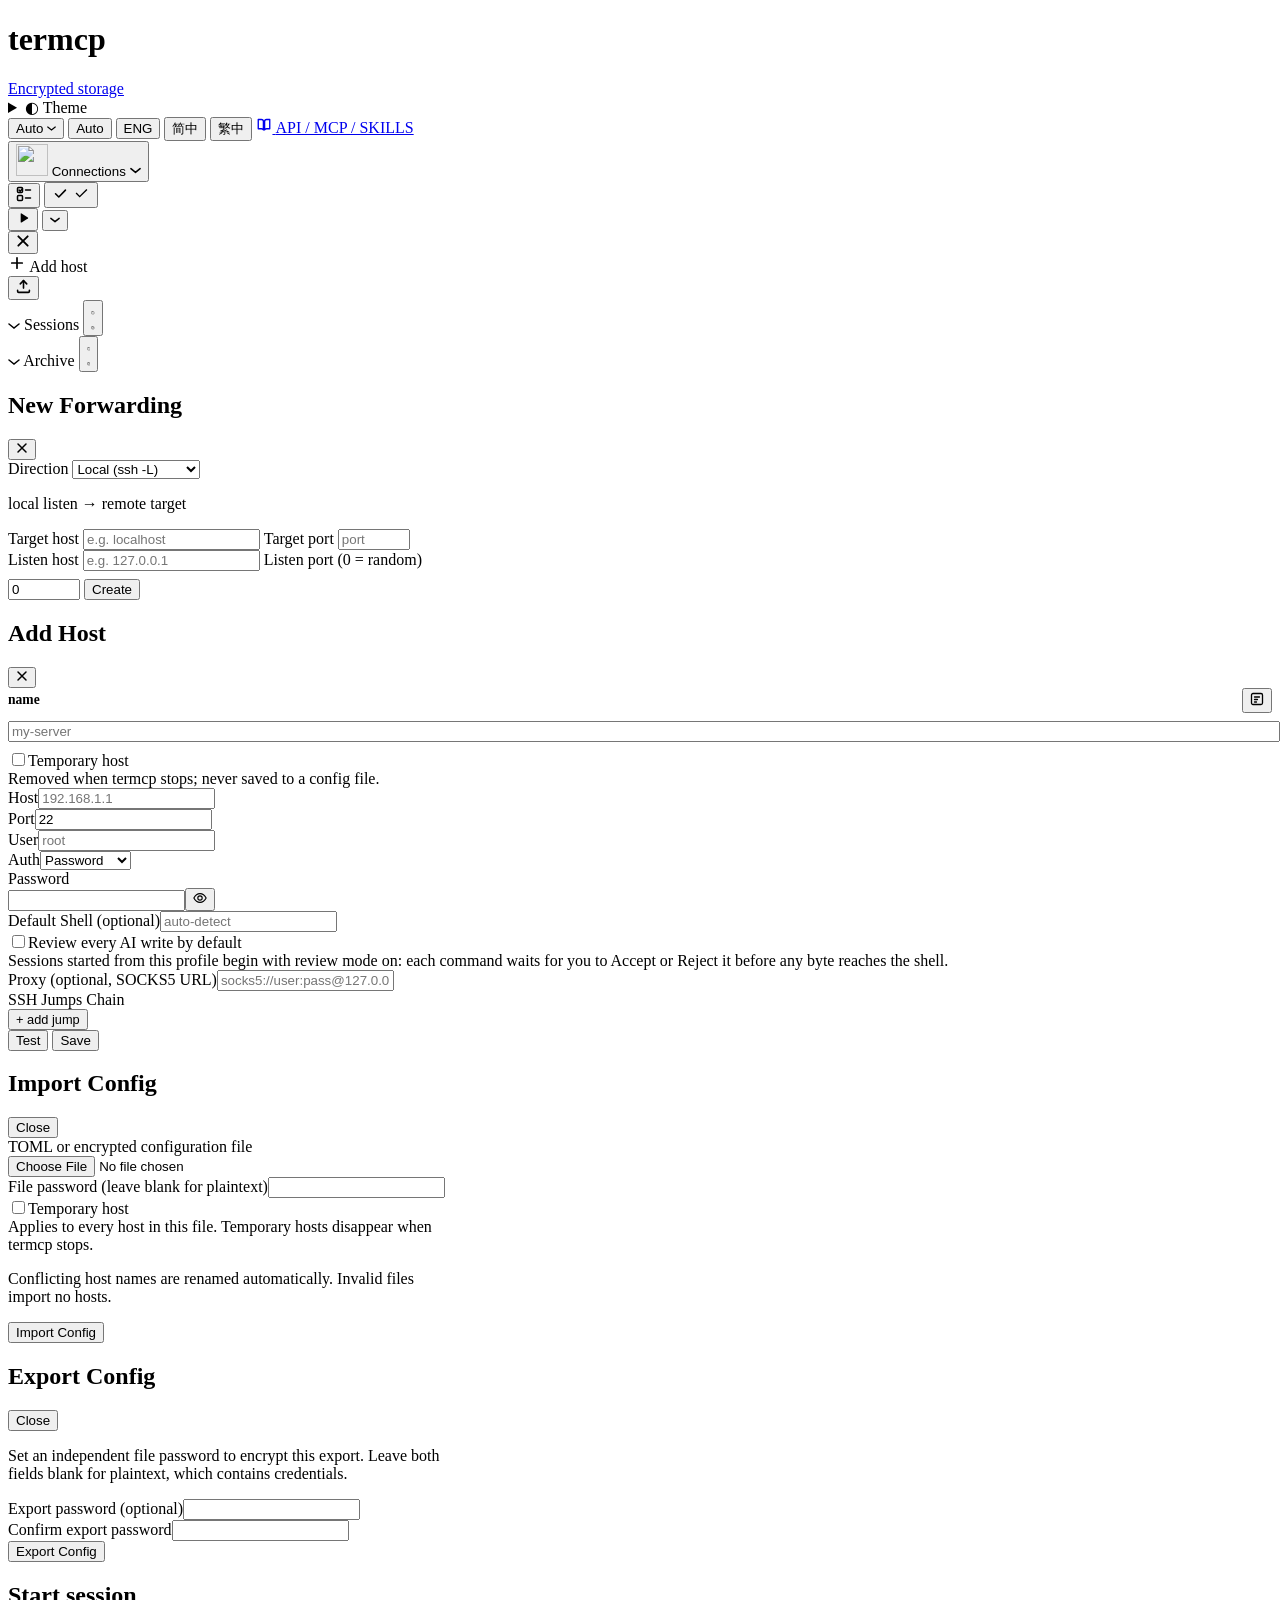
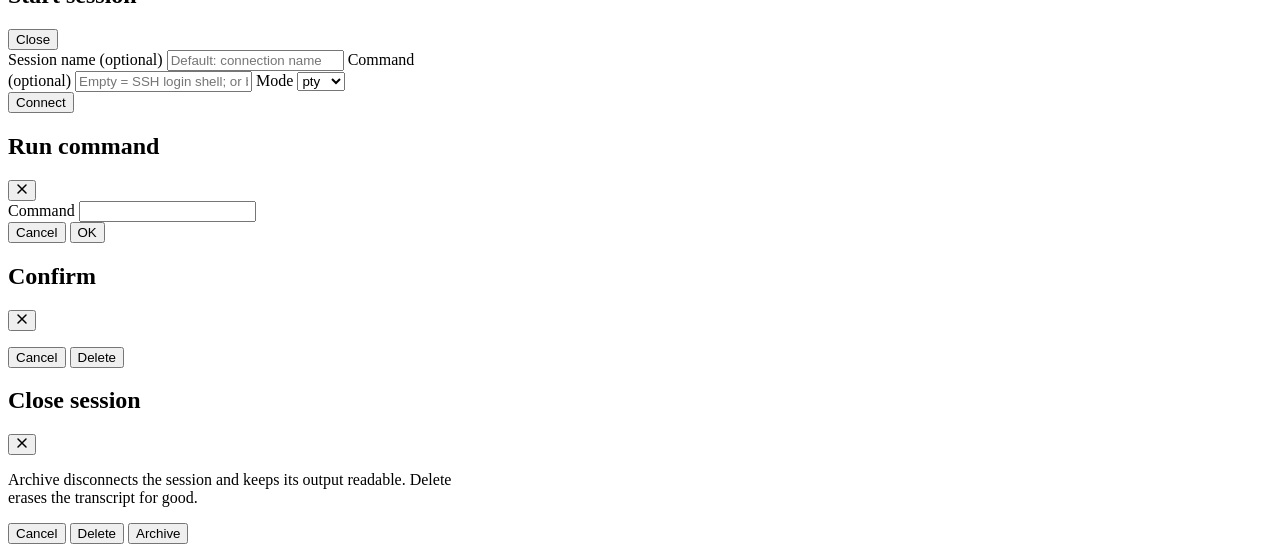
==== internal/webui/assets/index.html @ 131feb9c "feat(storage): encrypt local persistence and protect config transfers Add authenticated append-only " ====
<!DOCTYPE html>
<html lang="en">
<head>
  <meta charset="utf-8">
  <meta name="viewport" content="width=device-width, initial-scale=1, viewport-fit=cover">
  <title>termcp</title>
  <link rel="icon" type="image/svg+xml" href="icons/terminal-shell.svg" data-theme-asset="icons/terminal-shell.svg">
  <link rel="stylesheet" href="static/xterm/xterm.css">
  <link id="termcp-theme" rel="stylesheet" href="themes/default-light/theme.css">
  <link rel="stylesheet" href="static/css/theme-boot.css">
  <script src="static/theme-boot.js"></script>
</head>
<body>
  <!-- Drop-in Blackwall artwork: replace icons/blackwall.svg without touching the
       page layer. The fixed layer never participates in layout or input, and
       stays below the app surfaces while translucent plates let it show through. -->
  <div class="page-backdrop" aria-hidden="true"></div>
  <header class="app-header">
    <h1>termcp<span class="app-version" id="app-version" title="termcp -version"></span></h1>
    <nav class="app-header-nav" aria-label="Docs" data-i18n-aria="nav.docs">
      <a href="storage.html" class="api-nav-link" data-i18n="storage.title">Encrypted storage</a>
      <!-- Trigger + menu. The trigger is shaped like the API link beside it
           (same border, radius and blue label) and shows the language in use;
           the menu below it marks that same choice. -->
      <details class="theme-switch" id="theme-switch">
        <summary class="theme-btn" data-i18n-title="theme.label" title="Theme"><span aria-hidden="true">◐</span> <span data-i18n="theme.label">Theme</span><span id="theme-current"></span></summary>
        <div class="theme-menu"><div id="theme-options" class="theme-options"></div><p id="theme-status" class="theme-status" role="status"></p></div>
      </details>
      <span class="lang-switch">
        <button type="button" id="lang-btn" class="lang-btn" aria-haspopup="true" aria-expanded="false"
                aria-label="Language" data-i18n-aria="lang.label" onclick="toggleLangMenu()">
          <span class="lang-icon" aria-hidden="true"></span>
          <span class="lang-current" id="lang-current">Auto</span>
          <svg class="lang-caret" viewBox="0 0 12 8" width="9" height="9" aria-hidden="true"><path fill="none" stroke="currentColor" stroke-width="1.6" stroke-linecap="round" d="M1 2l5 4 5-4"/></svg>
        </button>
        <span class="lang-menu hidden" id="lang-menu" aria-label="Language" data-i18n-aria="lang.label">
          <button type="button" class="lang-opt" data-lang="auto" onclick="chooseLang('auto')" data-i18n="lang.auto">Auto</button>
          <button type="button" class="lang-opt" data-lang="en" onclick="chooseLang('en')">ENG</button>
          <button type="button" class="lang-opt" data-lang="zh-Hans" onclick="chooseLang('zh-Hans')">简中</button>
          <button type="button" class="lang-opt" data-lang="zh-Hant" onclick="chooseLang('zh-Hant')">繁中</button>
        </span>
      </span>
      <a href="api.html" class="api-nav-link" title="MCP, HTTP API and Agent skill integration docs" data-i18n-title="nav.api.title" aria-label="MCP, HTTP API and Agent skill integration docs" data-i18n-aria="nav.api.title">
        <svg class="api-nav-icon" viewBox="0 0 16 16" width="16" height="16" fill="none" stroke="currentColor" stroke-width="1.35" stroke-linecap="round" stroke-linejoin="round" aria-hidden="true">
          <path d="M2.25 2.5h3.1c1.13 0 2.05.92 2.05 2.05v8.2c-.5-.62-1.22-.98-2.05-.98h-3.1z"/>
          <path d="M13.75 2.5h-3.1c-1.13 0-2.05.92-2.05 2.05v8.2c.5-.62 1.22-.98 2.05-.98h3.1z"/>
          <path d="M8 4.55v8.2"/>
        </svg>
        <span class="api-nav-label">API / MCP / SKILLS</span>
      </a>
    </nav>
  </header>
  <div class="dock">
    <!-- Both banners live in the page column rather than inside a section body.
         Their sections can be collapsed (a state persisted in localStorage, so it
         can stay collapsed forever) and the entries section is additionally a
         fixed drawer on touch that slides off-screen. A message written into
         either container after a failure would be hidden exactly when it matters:
         a dropped WebSocket or a failed connect is the one thing the user needs
         to read. -->
    <div id="conn-load-banner" class="conn-load-banner" role="status"></div>
    <div id="session-load-banner" class="conn-load-banner" role="status" style="display:none"></div>
    <div id="storage-cleanup-banner" class="conn-load-banner" role="status" style="display:none"></div>
    <!-- The host drawer: closed by default, fixed when open, and out of the flow
         entirely (display: contents on its wrapper), so it is a sibling of the
         layout frame rather than a child of it — a fixed element inside a
         grid/backdrop context would resolve against that ancestor instead of the
         viewport. -->
    <div class="workspace-frame">
      <!-- NetHub is the page's control layer: the access nodes Termcp can dial
           are a persistent left column, not a drawer. Collapsing it leaves a rail
           of status dots rather than nothing, so "which machines can I reach" is
           never a question the page stops answering. Below 800px the same element
           is the fixed drawer it always was; the sidebar and the rail are the two
           desktop states of one node, switched by .nethub-collapsed on the frame. -->
      <aside class="nethub" id="nethub">
        <button type="button" class="nethub-btn" id="open-host-drawer" title="Connections" data-i18n-title="nav.nethub" aria-label="Connections" data-i18n-aria="nav.nethub" aria-controls="sec-entries-body" aria-expanded="true" onclick="event.stopPropagation()">
          <img class="nethub-icon" src="icons/cyber_hex_cluster_wireframe.svg" data-theme-asset="icons/cyber_hex_cluster_wireframe.svg" alt="" width="32" height="32">
          <span class="nethub-label" data-i18n="nav.nethub">Connections</span>
          <span class="nethub-caret" aria-hidden="true"><svg viewBox="0 0 12 8" width="11" height="11" fill="none" stroke="currentColor" stroke-width="1.7" stroke-linecap="round" stroke-linejoin="round"><path d="M1 2l5 4 5-4"/></svg></span>
        </button>
        <div class="nethub-rail" id="nethub-rail" role="list" aria-label="Connections" data-i18n-aria="nav.nethub"></div>
        <div class="nethub-body" id="sec-entries-body">
        <div class="drawer-toolbar" role="toolbar">
          <!-- One row, two states. Collapsed: the list-checks key spans the
               toolbar and a card click connects. Pressed: it squares off at the
               row's left edge — the ticked count rides its face — the dashed
               select-all key sits right of it, and card clicks tick instead. The
               dropdown carries export (a download: the file leaves the server)
               and delete. Pressing the switch again restores and clears. -->
          <button type="button" class="nethub-select-toggle" id="nethub-select-toggle" aria-pressed="false" title="Batch select" data-i18n-title="nethub.batch.selectTitle" aria-label="Batch select" data-i18n-aria="nethub.batch.select" onclick="event.stopPropagation()">
            <svg viewBox="0 0 16 16" width="16" height="16" fill="none" stroke="currentColor" stroke-width="1.5" stroke-linecap="round" stroke-linejoin="round" aria-hidden="true"><rect x="1.5" y="1.5" width="5" height="5" rx="1"/><path d="M3.1 4.1l1.1 1.1 2.2-2.4"/><path d="M9.5 4h5"/><rect x="1.5" y="9.5" width="5" height="5" rx="1"/><path d="M9.5 12h5"/></svg>
            <span class="nethub-toggle-count" id="nethub-toggle-count" hidden>0</span>
          </button>
          <button type="button" class="nethub-batch-icon" id="nethub-sel-invert" title="Select all" data-i18n-title="section.batch.selectAll" aria-label="Select all or clear selection" data-i18n-aria="section.batch.selectAllAria" onclick="event.stopPropagation()">
            <svg class="ic-hollow" viewBox="0 0 24 24" width="17" height="17" fill="none" stroke="currentColor" stroke-width="2.2" stroke-linecap="round" stroke-linejoin="round" aria-hidden="true"><path d="M5 12.4l4.6 4.6L19 7.2"/></svg>
            <svg class="ic-solid" viewBox="0 0 24 24" width="17" height="17" aria-hidden="true"><path d="M20.3 6.9L9.4 17.8l-5.7-5.7 1.4-1.4 4.3 4.3 9.5-9.5z" fill="currentColor"/></svg>
          </button>
          <div class="nethub-open-split" id="nethub-open-split">
            <!-- The plate is an inner box on purpose: it carries the shared
                 clip-path, and a clip cuts DESCENDANTS too. With the menu
                 inside the clipped element it was sliced off the moment it
                 opened, so the menu is a sibling of this plate below. -->
            <div class="nethub-open-plate">
              <button type="button" id="nethub-batch-open" title="Open a session for each selected host" data-i18n-title="nethub.batch.openTitle" aria-label="Open selected hosts" data-i18n-aria="nethub.batch.openTitle">
                <svg viewBox="0 0 24 24" width="14" height="14" aria-hidden="true"><path d="M8 5.14v13.72c0 .8.88 1.29 1.56.86l10.8-6.86a1.03 1.03 0 000-1.72L9.56 4.28A1.03 1.03 0 008 5.14z" fill="currentColor"/></svg>
              </button>
              <button type="button" id="nethub-open-caret" aria-haspopup="menu" aria-expanded="false" title="More actions" data-i18n-title="nethub.batch.more" aria-label="More actions" data-i18n-aria="nethub.batch.more">
                <svg viewBox="0 0 12 8" width="10" height="10" fill="none" stroke="currentColor" stroke-width="1.7" stroke-linecap="round" stroke-linejoin="round" aria-hidden="true"><path d="M1 2l5 4 5-4"/></svg>
              </button>
            </div>
            <!-- Anchored to the split itself (top: 100%), so it follows the key
                 wherever the row puts it — no hardcoded offset to drift. -->
            <div class="nethub-open-menu" id="nethub-open-menu" role="menu" aria-label="Batch actions" data-i18n-aria="nethub.batch.menuAria" hidden>
              <button type="button" class="nethub-menu-item" id="nethub-menu-export" role="menuitem" title="Export Config" data-i18n-title="conn.batch.export">
                <svg viewBox="0 0 14 14" width="14" height="14" fill="none" stroke="currentColor" stroke-width="1.5" stroke-linecap="round" stroke-linejoin="round" aria-hidden="true"><path d="M7 1.5v7"/><path d="M4 5.5l3 3 3-3"/><path d="M1.5 10.5v1a1 1 0 001 1h9a1 1 0 001-1v-1"/></svg>
                <span data-i18n="conn.batch.export">Export Config</span>
              </button>
              <button type="button" class="nethub-menu-item nethub-menu-danger" id="nethub-menu-delete" role="menuitem" title="Delete selected" data-i18n-title="section.batch.deleteSelected" aria-label="Delete selected hosts" data-i18n-aria="nethub.batch.deleteTitle">
                <svg viewBox="0 0 24 24" width="14" height="14" fill="none" stroke="currentColor" stroke-width="2" stroke-linecap="round" stroke-linejoin="round" aria-hidden="true"><path d="M19 7l-.867 12.142A2 2 0 0116.138 21H7.862a2 2 0 01-1.995-1.858L5 7m5 4v6m4-6v6m1-10V4a1 1 0 01-1-1h-4a1 1 0 01-1 1v3M4 7h16"/></svg>
                <span data-i18n="common.delete">Delete</span>
              </button>
            </div>
          </div>
        </div>
        <button type="button" class="drawer-close" title="Close" data-i18n-title="common.close" aria-label="Close hosts drawer" data-i18n-aria="common.close" onclick="event.stopPropagation(); window.termcpToggleEntriesDrawer && window.termcpToggleEntriesDrawer(false)">
          <svg viewBox="0 0 12 12" width="14" height="14" aria-hidden="true"><path fill="none" stroke="currentColor" stroke-width="1.6" stroke-linecap="round" d="M2 2l8 8M10 2L2 10"/></svg>
        </button>
        <div id="conn-grid" class="conn-grid"></div>
        <!-- The column's two fixed bottom actions share one row: creating and
             importing are the two ways a profile enters the list, so they read
             as a pair rather than as an add button with a stranger beside it. -->
        <div class="drawer-add-row">
          <div class="drawer-add drawer-add-grow" id="conn-add" role="button" tabindex="0" title="Add Host" data-i18n-title="conn.aria.add" aria-label="Add Host" data-i18n-aria="conn.aria.add">
            <svg viewBox="0 0 24 24" width="18" height="18" fill="none" stroke="currentColor" stroke-width="2.25" stroke-linecap="round" aria-hidden="true"><path d="M12 5v14M5 12h14"/></svg>
            <span class="drawer-add-label" data-i18n="nethub.add">Add host</span>
          </div>
          <button type="button" class="drawer-add drawer-import" id="conn-import-open" title="Import Config" data-i18n-title="conn.batch.import" aria-label="Import Config" data-i18n-aria="conn.batch.import">
            <svg viewBox="0 0 14 14" width="15" height="15" fill="none" stroke="currentColor" stroke-width="1.5" stroke-linecap="round" stroke-linejoin="round" aria-hidden="true"><path d="M7 8.5v-7"/><path d="M4 4.5l3-3 3 3"/><path d="M1.5 10.5v1a1 1 0 001 1h9a1 1 0 001-1v-1"/></svg>
          </button>
        </div>
      </div>
      </aside>
      <!-- Sessions and the archive are one column, so the two plates share both
           edges at every width: as separate flex items the archive would start
           at the row's left edge while sessions started after NetHub. This column
           is the only part of the row that flexes, which is what gives the plates
           their width as the sidebar collapses. -->
      <div class="workspace-main">
      <div class="workspace-panel workspace-sessions">
        <div class="section-header" id="sec-sessions" aria-expanded="true" role="button" tabindex="0">
          <svg class="sec-chevron" viewBox="0 0 12 8" width="12" height="8"><path fill="none" stroke="currentColor" stroke-width="1.5" stroke-linecap="round" d="M1 2l5 4 5-4"/></svg>
          <span data-i18n="sec.sessions">Sessions</span>
          <span id="session-batch-count" class="batch-count" style="display:none"></span>
          <span style="flex:1"></span>
          <button type="button" class="icon-btn icon-btn-sm batch-trash" id="session-del-btn" title="Delete selected" data-i18n-title="section.batch.deleteSelected" aria-label="Delete selected sessions" data-i18n-aria="section.batch.deleteSelectedAria" hidden onclick="event.stopPropagation()">
            <svg viewBox="0 0 24 24" fill="none" stroke="currentColor" stroke-width="2" stroke-linecap="round" stroke-linejoin="round" aria-hidden="true"><path d="M19 7l-.867 12.142A2 2 0 0116.138 21H7.862a2 2 0 01-1.995-1.858L5 7m5 4v6m4-6v6m1-10V4a1 1 0 01-1-1h-4a1 1 0 01-1 1v3M4 7h16"/></svg>
          </button>
          <button type="button" class="icon-btn icon-btn-sm batch-stop" id="session-stop-btn" title="Stop selected" data-i18n-title="section.batch.disconnectSelected" aria-label="Stop selected sessions and dials" data-i18n-aria="section.batch.disconnectSelectedAria" hidden onclick="event.stopPropagation()">
            <svg viewBox="0 0 24 24" fill="none" stroke="currentColor" stroke-width="2" stroke-linecap="round" stroke-linejoin="round" aria-hidden="true"><rect x="7" y="7" width="10" height="10" rx="1.5" fill="currentColor" stroke="none"/></svg>
          </button>
          <button type="button" class="icon-btn icon-btn-sm batch-sel-all" id="session-sel-all" title="Select all" data-i18n-title="section.batch.selectAll" aria-label="Select all or clear selection" data-i18n-aria="section.batch.selectAllAria" onclick="event.stopPropagation()">
            <svg class="ic-empty" viewBox="0 0 24 24" fill="none" stroke="currentColor" stroke-width="2" stroke-linecap="round" stroke-linejoin="round" aria-hidden="true"><rect x="4" y="4" width="16" height="16" rx="3"/></svg>
            <svg class="ic-checked" viewBox="0 0 24 24" fill="none" stroke="currentColor" stroke-width="2" stroke-linecap="round" stroke-linejoin="round" aria-hidden="true"><rect x="4" y="4" width="16" height="16" rx="3"/><path d="M8.5 12.5l2.5 2.5 5-5.5"/></svg>
          </button>
        </div>
        <div class="section-body" id="sec-sessions-body">
          <div id="session-grid" class="conn-grid"></div>
        </div>
      </div>
      <!-- The archive is a second plate under the sessions one, not another
           section: it holds the same cards, for sessions that are over. Its
           header mirrors the sessions header's placement so the two read as a
           pair, and the actions live here rather than in a shared toolbar
           because each plate acts on its own selection. -->
      <div class="workspace-panel workspace-sessions workspace-archive">
        <div class="section-header" id="sec-archive-header" role="button" tabindex="0" aria-expanded="true">
          <svg class="sec-chevron" viewBox="0 0 12 8" width="12" height="8"><path fill="none" stroke="currentColor" stroke-width="1.5" stroke-linecap="round" d="M1 2l5 4 5-4"/></svg>
          <span data-i18n="sec.archive">Archive</span>
          <span id="archive-batch-count" class="batch-count" style="display:none"></span>
          <span style="flex:1"></span>
          <!-- Selection and deletion are one region's actions, and the trash
               only appears once that region has something selected: an
               always-present disabled button reads as "broken", while the
               checkbox beside it is the control that reveals it. -->
          <button type="button" class="icon-btn icon-btn-sm batch-trash" id="archive-del-btn" title="Delete selected" data-i18n-title="section.batch.deleteSelected" aria-label="Delete selected archived sessions" data-i18n-aria="section.batch.deleteSelectedAria" hidden onclick="event.stopPropagation()">
            <svg viewBox="0 0 24 24" fill="none" stroke="currentColor" stroke-width="2" stroke-linecap="round" stroke-linejoin="round" aria-hidden="true"><path d="M19 7l-.867 12.142A2 2 0 0116.138 21H7.862a2 2 0 01-1.995-1.858L5 7m5 4v6m4-6v6m1-10V4a1 1 0 00-1-1h-4a1 1 0 00-1 1v3M4 7h16"/></svg>
          </button>
          <button type="button" class="icon-btn icon-btn-sm batch-sel-all" id="archive-sel-all" title="Select all" data-i18n-title="section.batch.selectAll" aria-label="Select all or clear selection" data-i18n-aria="section.batch.selectAllAria" onclick="event.stopPropagation()">
            <svg class="ic-empty" viewBox="0 0 24 24" fill="none" stroke="currentColor" stroke-width="2" stroke-linecap="round" stroke-linejoin="round" aria-hidden="true"><rect x="4" y="4" width="16" height="16" rx="3"/></svg>
            <svg class="ic-checked" viewBox="0 0 24 24" fill="none" stroke="currentColor" stroke-width="2" stroke-linecap="round" stroke-linejoin="round" aria-hidden="true"><rect x="4" y="4" width="16" height="16" rx="3"/><path d="M8.5 12.5l2.5 2.5 5-5.5"/></svg>
          </button>
        </div>
        <div class="section-body" id="sec-archive-body">
          <div id="archive-grid" class="conn-grid"></div>
        </div>
      </div>
      </div>
    </div>
    </div>


  <div id="modal-forward" class="modal-backdrop hidden" role="dialog" aria-modal="true">
    <div class="modal" style="max-width:420px">
      <div class="modal-h">
        <h2 id="modal-forward-title" data-i18n="modal.forward.title">New Forwarding</h2>
        <button type="button" id="modal-forward-close" class="modal-x" title="Close" data-i18n-title="common.close"><svg viewBox="0 0 12 12" width="12" height="12"><path fill="none" stroke="currentColor" stroke-width="1.5" stroke-linecap="round" d="M2 2l8 8M10 2L2 10"/></svg></button>
      </div>
      <div class="modal-body">
        <p id="modal-forward-err" class="err" style="display:none"></p>
        <label for="fw-direction" data-i18n="modal.forward.direction">Direction</label>
        <select id="fw-direction">
          <option value="local" data-i18n="modal.forward.dir.local">Local (ssh -L)</option>
          <option value="remote" data-i18n="modal.forward.dir.remote">Remote (ssh -R)</option>
          <option value="dynamic" data-i18n="modal.forward.dir.dynamic">SOCKS5 (ssh -D)</option>
        </select>
        <p class="conn-field-hint">
          <span id="fw-dir-hint-local" data-i18n="modal.forward.dirHint.local">local listen → remote target</span>
          <span id="fw-dir-hint-remote" style="display:none" data-i18n="modal.forward.dirHint.remote">remote listen → local target</span>
          <span id="fw-dir-hint-dynamic" style="display:none" data-i18n="modal.forward.dirHint.dynamic">SOCKS5 → any target</span>
        </p>
        <div id="fw-target-fields-modal">
          <label for="fw-remote-host" data-i18n="modal.forward.targetHost">Target host</label>
          <input type="text" id="fw-remote-host" placeholder="e.g. localhost" data-i18n-placeholder="modal.forward.targetHostPlaceholder" autocomplete="off">
          <label for="fw-remote-port" data-i18n="modal.forward.targetPort">Target port</label>
          <input type="number" id="fw-remote-port" placeholder="port" data-i18n-placeholder="modal.forward.targetPortPlaceholder" min="1" max="65535">
        </div>
        <label for="fw-local-host" data-i18n="modal.forward.listenHost">Listen host</label>
        <input type="text" id="fw-local-host" placeholder="e.g. 127.0.0.1" data-i18n-placeholder="modal.forward.listenHostPlaceholder" autocomplete="off">
        <label for="fw-local-port" id="fw-local-port-label" data-i18n="modal.forward.listenPort">Listen port (0 = random)</label>
        <input type="number" id="fw-local-port" placeholder="0" value="0" min="0" max="65535">
        <button type="button" class="btn btn-primary" id="fw-create" style="margin-top:8px" data-i18n="common.create">Create</button>
      </div>
    </div>
  </div>
  <div id="pane-workspace" class="pane-workspace" aria-hidden="true">
    <div class="pane-grid" id="pane-grid"></div>
  </div>
  <div id="session-tabbar" class="session-tabbar hidden" role="tablist" aria-label="Open sessions" data-i18n-aria="tabbar.openSessions">
    <div class="session-tabbar-grip" id="session-tabbar-grip" title="Drag to move" data-i18n-title="tabbar.dragToMove" aria-hidden="true"></div>
    <div class="session-tabs-scroll" id="session-tabs-scroll"></div>
    <div class="session-tabbar-actions" id="session-tabbar-actions"></div>
  </div>
  <div id="shell-windows-container" class="shell-windows-container" aria-live="polite"></div>

  <div id="modal-conn" class="modal-backdrop hidden" role="dialog" aria-modal="true">
    <div class="modal">
      <div class="modal-h">
        <h2 id="modal-conn-title" data-i18n="modal.conn.titleAdd">Add Host</h2>
        <button type="button" id="modal-conn-close" class="modal-x" title="Close" data-i18n-title="common.close"><svg viewBox="0 0 12 12" width="12" height="12"><path fill="none" stroke="currentColor" stroke-width="1.5" stroke-linecap="round" d="M2 2l8 8M10 2L2 10"/></svg></button>
      </div>
      <div class="modal-body">
        <p id="modal-conn-err" class="err" style="display:none"></p>
        <div style="display:flex;align-items:center;gap:8px;margin-bottom:8px">
          <label for="conn-name" style="margin:0;flex:1;font-size:0.85rem;font-weight:600" data-i18n="modal.conn.name">name</label>
          <button type="button" class="btn" id="conn-toggle-view" style="font-size:0.78rem;padding:2px 6px" title="Toggle between form and TOML" data-i18n-title="modal.conn.toggleView">
            <svg id="conn-icon-form" class="toggle-icon-form" viewBox="0 0 14 14" width="14" height="14" fill="none" stroke="currentColor" stroke-width="1.3" stroke-linecap="round"><rect x="1.5" y="1.5" width="11" height="11" rx="1.5"/><path d="M4.5 5h5M4.5 7.5h3M4.5 10h2"/></svg>
            <svg id="conn-icon-toml" class="toggle-icon-toml" viewBox="0 0 14 14" width="14" height="14" fill="none" stroke="currentColor" stroke-width="1.3" stroke-linecap="round" style="display:none"><path d="M5 3.5L2 7l3 3.5M9 10.5l3-3.5-3-3.5"/></svg>
          </button>
        </div>
        <input type="text" id="conn-name" placeholder="my-server" autocomplete="off" style="margin-bottom:8px;width:100%">
        <div class="conn-field conn-field-check" id="conn-temporary-wrap"><label class="conn-check" for="conn-temporary"><input type="checkbox" id="conn-temporary"><span data-i18n="conn.temporary">Temporary host</span></label><div class="conn-check-hint" data-i18n="conn.temporary.hint">Removed when termcp stops; never saved to a config file.</div></div>
        <!-- Form view -->
        <form id="conn-form-view" autocomplete="off" onsubmit="return false">
          <div id="conn-f-loopback-only" style="display:none" class="conn-field conn-check-hint" data-i18n="modal.conn.loopbackOnly">Built-in loopback connection: it dials this machine over termcp's own SSH server, so host, credentials and jumps do not apply. Only the settings below are used.</div>
          <div id="conn-f-remote-fields">
            <div class="conn-field"><label for="conn-f-host" data-i18n="modal.conn.field.host">Host</label><input type="text" id="conn-f-host" placeholder="192.168.1.1" autocomplete="off"></div>
            <div class="conn-row"><div class="conn-field"><label for="conn-f-port" data-i18n="modal.conn.field.port">Port</label><input type="number" id="conn-f-port" value="22" autocomplete="off"></div><div class="conn-field"><label for="conn-f-user" data-i18n="modal.conn.field.user">User</label><input type="text" id="conn-f-user" placeholder="root" autocomplete="username"></div></div>
            <div class="conn-field"><label for="conn-f-auth" data-i18n="modal.conn.field.auth">Auth</label><select id="conn-f-auth"><option value="password" data-i18n="modal.conn.field.password">Password</option><option value="key" data-i18n="modal.conn.field.privateKey">Private Key</option></select></div>
            <div class="conn-field" id="conn-f-password-wrap"><label for="conn-f-password" data-i18n="modal.conn.field.password">Password</label><div class="psw-wrap"><input type="password" id="conn-f-password" class="psw-input" autocomplete="new-password"><button type="button" class="psw-eye" title="Show password" data-i18n-title="modal.conn.showPassword"><svg class="eye-open" viewBox="0 0 16 16" width="14" height="14" fill="none" stroke="currentColor" stroke-width="1.3" stroke-linecap="round" stroke-linejoin="round"><path d="M1 8s2.5-5 7-5 7 5 7 5-2.5 5-7 5-7-5-7-5z"/><circle cx="8" cy="8" r="2.5"/></svg><svg class="eye-closed" viewBox="0 0 16 16" width="14" height="14" fill="none" stroke="currentColor" stroke-width="1.3" stroke-linecap="round" stroke-linejoin="round" style="display:none"><path d="M6 3.5A6.4 6.4 0 018 3.2C12.5 3.2 15 8 15 8s-1 2-2.8 3.8M10 10a3 3 0 01-4-4M3.5 11.5l-2 2M3 8c0 0 2.5-5 7-5 1 0 2 .4 3 1M14.5 1l-13 13"/></svg></button></div></div>
            <div class="conn-field" id="conn-f-pem-wrap" style="display:none"><label for="conn-f-pem" data-i18n="modal.conn.field.privateKey">Private Key</label><textarea id="conn-f-pem" spellcheck="false" rows="4"></textarea></div>
            <div class="conn-field" id="conn-f-passphrase-wrap" style="display:none"><label for="conn-f-passphrase" data-i18n="modal.conn.field.passphrase">Key Passphrase (optional)</label><div class="psw-wrap"><input type="password" id="conn-f-passphrase" class="psw-input" autocomplete="new-password"><button type="button" class="psw-eye" title="Show" data-i18n-title="modal.conn.show"><svg class="eye-open" viewBox="0 0 16 16" width="14" height="14" fill="none" stroke="currentColor" stroke-width="1.3" stroke-linecap="round" stroke-linejoin="round"><path d="M1 8s2.5-5 7-5 7 5 7 5-2.5 5-7 5-7-5-7-5z"/><circle cx="8" cy="8" r="2.5"/></svg><svg class="eye-closed" viewBox="0 0 16 16" width="14" height="14" fill="none" stroke="currentColor" stroke-width="1.3" stroke-linecap="round" stroke-linejoin="round" style="display:none"><path d="M6 3.5A6.4 6.4 0 018 3.2C12.5 3.2 15 8 15 8s-1 2-2.8 3.8M10 10a3 3 0 01-4-4M3.5 11.5l-2 2M3 8c0 0 2.5-5 7-5 1 0 2 .4 3 1M14.5 1l-13 13"/></svg></button></div></div>
          </div>
          <div class="conn-field"><label for="conn-f-shell" data-i18n="modal.conn.field.shell">Default Shell (optional)</label><input type="text" id="conn-f-shell" placeholder="auto-detect" data-i18n-placeholder="modal.conn.field.shellPlaceholder" autocomplete="off"></div>
          <div class="conn-field conn-field-check"><label class="conn-check" for="conn-f-approval"><input type="checkbox" id="conn-f-approval"><span data-i18n="modal.conn.field.approval">Review every AI write by default</span></label><div class="conn-check-hint" data-i18n="modal.conn.field.approvalHint">Sessions started from this profile begin with review mode on: each command waits for you to Accept or Reject it before any byte reaches the shell.</div></div>
          <!-- The network path: how the dial reaches the host, ordered
               outermost-last — the proxy gets to the bastions, the bastion chain
               is what finally dials the host, so the chain sits at the bottom of
               the form. The loopback profile ignores all of it. -->
          <div id="conn-f-remote-extra">
            <div class="conn-field"><label for="conn-f-proxy" data-i18n="modal.conn.field.proxy">Proxy (optional, SOCKS5 URL)</label><input type="text" id="conn-f-proxy" placeholder="socks5://user:pass@127.0.0.1:1080" autocomplete="off"></div>
            <div class="jump-arrow" title="SSH traffic to this host is tunneled through the bastions below, in order" data-i18n-title="modal.conn.jumps.hint" data-i18n="modal.conn.jumps.title">SSH Jumps Chain</div>
            <div class="jump-chain" id="conn-jumps"></div>
            <div class="conn-field"><button type="button" class="btn" id="conn-add-jump" style="font-size:0.8rem" data-i18n="modal.conn.addJump">+ add jump</button></div>
          </div>
        </form>
        <!-- JSON view -->
        <div id="conn-config-view" style="display:none">
          <label for="conn-config" data-i18n="modal.conn.config">config</label>
          <textarea id="conn-config" spellcheck="false"></textarea>
        </div>
        <div class="modal-actions">
          <button type="button" class="btn" id="conn-duplicate" style="display:none" data-i18n="common.duplicate">Duplicate</button>
          <button type="button" class="btn btn-danger" id="conn-delete" style="display:none" data-i18n="common.delete">Delete</button>
          <button type="button" class="btn" id="conn-test" data-i18n="common.test">Test</button>
          <button type="button" class="btn btn-primary" id="conn-save" data-i18n="common.save">Save</button>
        </div>
        <p id="conn-test-result" style="display:none;margin:8px 0 0;font-size:0.82rem;word-break:break-word"></p>
      </div>
    </div>
  </div>

  <div id="modal-conn-import" class="modal-backdrop hidden" role="dialog" aria-modal="true">
    <div class="modal" style="max-width:440px">
      <div class="modal-h">
        <h2 data-i18n="conn.batch.import">Import Config</h2>
        <button type="button" class="btn" id="conn-import-close" data-i18n="common.close">Close</button>
      </div>
      <div class="modal-body">
        <p id="conn-import-err" class="err" style="display:none"></p>
        <div class="conn-field"><label for="conn-import-file" data-i18n="conn.batch.file">TOML or encrypted configuration file</label><input type="file" id="conn-import-file" accept=".toml,.enc,application/toml,application/octet-stream,text/plain"></div>
        <div class="conn-field"><label for="conn-import-password" data-i18n="conn.batch.importPassword">File password (leave blank for plaintext)</label><input type="password" id="conn-import-password" autocomplete="off" maxlength="4096"></div>
        <div class="conn-field conn-field-check"><label class="conn-check" for="conn-import-temporary"><input type="checkbox" id="conn-import-temporary"><span data-i18n="conn.temporary">Temporary host</span></label><div class="conn-check-hint" data-i18n="conn.batch.temporaryHint">Applies to every host in this file. Temporary hosts disappear when termcp stops.</div></div>
        <p class="conn-check-hint" data-i18n="conn.batch.collisionHint">Conflicting host names are renamed automatically. Invalid files import no hosts.</p>
        <p id="conn-import-result" role="status" class="form-ok" style="display:none"></p>
        <div class="modal-actions"><button type="button" class="btn btn-primary" id="conn-import-run" data-i18n="conn.batch.import">Import Config</button></div>
      </div>
    </div>
  </div>

  <div id="modal-conn-export" class="modal-backdrop hidden" role="dialog" aria-modal="true">
    <div class="modal" style="max-width:440px">
      <div class="modal-h">
        <h2 data-i18n="conn.batch.export">Export Config</h2>
        <button type="button" class="btn" id="conn-export-close" data-i18n="common.close">Close</button>
      </div>
      <div class="modal-body">
        <p class="conn-check-hint" data-i18n="conn.batch.protectionHint">Set an independent file password to encrypt this export. Leave both fields blank for plaintext, which contains credentials.</p>
        <p id="conn-export-err" class="err" role="alert" style="display:none"></p>
        <div class="conn-field"><label for="conn-export-password" data-i18n="conn.batch.exportPassword">Export password (optional)</label><input type="password" id="conn-export-password" autocomplete="new-password" maxlength="4096"></div>
        <div class="conn-field"><label for="conn-export-confirm" data-i18n="conn.batch.confirmPassword">Confirm export password</label><input type="password" id="conn-export-confirm" autocomplete="new-password" maxlength="4096"></div>
        <div class="modal-actions"><button type="button" class="btn btn-primary" id="conn-export-run" data-i18n="conn.batch.export">Export Config</button></div>
      </div>
    </div>
  </div>

  <div id="modal-start" class="modal-backdrop hidden" role="dialog" aria-modal="true">
    <div class="modal" style="max-width:420px">
      <div class="modal-h">
        <h2 id="start-title" data-i18n="modal.start.title">Start session</h2>
        <button type="button" class="btn" id="modal-start-close" data-i18n="common.close">Close</button>
          </div>
      <div class="modal-body">
        <p id="modal-start-err" class="err" style="display:none"></p>
        <input type="hidden" id="start-ssh-config">
        <label for="start-name" data-i18n="modal.start.name">Session name (optional)</label>
        <input type="text" id="start-name" placeholder="Default: connection name" data-i18n-placeholder="modal.start.namePlaceholder" autocomplete="off">
        <label for="start-cmd" data-i18n="modal.start.cmd">Command (optional)</label>
        <input type="text" id="start-cmd" placeholder="Empty = SSH login shell; or bash, powershell, …" data-i18n-placeholder="modal.start.cmdPlaceholder" autocomplete="off">
        <label for="start-mode" data-i18n="modal.start.mode">Mode</label>
        <select id="start-mode"><option value="pty">pty</option><option value="pipe">pipe</option></select>
        <div class="modal-actions">
          <button type="button" class="btn btn-primary" id="start-run" data-i18n="modal.start.run">Connect</button>
        </div>
      </div>
    </div>
  </div>

  <!-- Reviews are decided where the terminal is: a switch in the window's title
       bar and a panel that floats over the terminal. There is no page-level
       worklist — a decision is always about one command line in one session, and
       a modal asking "which session?" is a question the terminal already
       answered. -->

  <div id="modal-cmd" class="modal-backdrop hidden" role="dialog" aria-modal="true">
    <div class="modal" style="max-width:420px">
      <div class="modal-h">
        <h2 id="modal-cmd-title" data-i18n="channel.cmd.titlePty">Run command</h2>
        <button type="button" id="modal-cmd-close" class="modal-x" title="Close" data-i18n-title="common.close"><svg viewBox="0 0 12 12" width="12" height="12"><path fill="none" stroke="currentColor" stroke-width="1.5" stroke-linecap="round" d="M2 2l8 8M10 2L2 10"/></svg></button>
      </div>
      <div class="modal-body">
        <p id="modal-cmd-err" class="err" style="display:none"></p>
        <label for="modal-cmd-input" data-i18n="channel.cmd.label">Command</label>
        <input type="text" id="modal-cmd-input" autocomplete="off" spellcheck="false">
        <div class="modal-actions">
          <button type="button" class="btn" id="modal-cmd-cancel" data-i18n="common.cancel">Cancel</button>
          <button type="button" class="btn btn-primary" id="modal-cmd-run" data-i18n="common.ok">OK</button>
        </div>
      </div>
    </div>
  </div>

  <div id="modal-confirm" class="modal-backdrop hidden" role="dialog" aria-modal="true">
    <div class="modal" style="max-width:420px">
      <div class="modal-h">
        <h2 id="modal-confirm-title" data-i18n="common.confirm">Confirm</h2>
        <button type="button" id="modal-confirm-close" class="modal-x" title="Close" data-i18n-title="common.close"><svg viewBox="0 0 12 12" width="12" height="12"><path fill="none" stroke="currentColor" stroke-width="1.5" stroke-linecap="round" d="M2 2l8 8M10 2L2 10"/></svg></button>
      </div>
      <div class="modal-body">
        <p id="modal-confirm-msg" class="modal-msg"></p>
        <div class="modal-actions">
          <button type="button" class="btn" id="modal-confirm-cancel" data-i18n="common.cancel">Cancel</button>
          <button type="button" class="btn btn-danger" id="modal-confirm-ok" data-i18n="common.delete">Delete</button>
        </div>
      </div>
    </div>
  </div>

  <!-- Closing a running session asks what to do with it, because the icon
       cannot express the difference between the two outcomes: archiving keeps the
       transcript in the archive plate, deleting erases it. Archive is listed
       last and takes focus, so the destructive answer is never the default. -->
  <div id="modal-close-session" class="modal-backdrop hidden" role="dialog" aria-modal="true">
    <div class="modal" style="max-width:460px">
      <div class="modal-h">
        <h2 id="modal-close-title" data-i18n="session.close.title">Close session</h2>
        <button type="button" id="modal-close-x" class="modal-x" title="Close" data-i18n-title="common.close"><svg viewBox="0 0 12 12" width="12" height="12"><path fill="none" stroke="currentColor" stroke-width="1.5" stroke-linecap="round" d="M2 2l8 8M10 2L2 10"/></svg></button>
      </div>
      <div class="modal-body">
        <p id="modal-close-msg" class="modal-msg"></p>
        <p class="modal-hint" data-i18n="session.close.hint">Archive disconnects the session and keeps its output readable. Delete erases the transcript for good.</p>
        <div class="modal-actions">
          <button type="button" class="btn" id="modal-close-cancel" data-i18n="common.cancel">Cancel</button>
          <button type="button" class="btn btn-danger" id="modal-close-delete" data-i18n="common.delete">Delete</button>
          <button type="button" class="btn btn-primary" id="modal-close-archive" data-i18n="session.close.archive">Archive</button>
        </div>
      </div>
    </div>
  </div>

  <script src="static/xterm/xterm.js"></script>
  <script src="static/js/i18n-catalog.js"></script>
  <script src="static/js/i18n.js"></script>
  <script src="static/js/storage-notice.js"></script>
  <script src="static/js/theme.js"></script>
  <script src="static/js/util.js"></script>
  <script src="static/js/shell-windows.js"></script>
  <script src="static/js/forward-modal.js"></script>
  <script src="static/js/approval.js"></script>
  <script src="static/js/sessions.js"></script>
  <script src="static/js/ui-socket.js"></script>
  <script src="static/js/timeline.js"></script>
  <script src="static/js/terminal-view.js"></script>
  <script src="static/js/terminal-panels.js"></script>
  <script src="static/js/terminal-templates.js"></script>
  <script src="static/js/terminal-window.js"></script>
  <script src="static/js/terminal-switcher.js"></script>
  <script src="static/js/dialogs.js"></script>
  <script src="static/js/conn-form.js"></script>
</body>
</html>
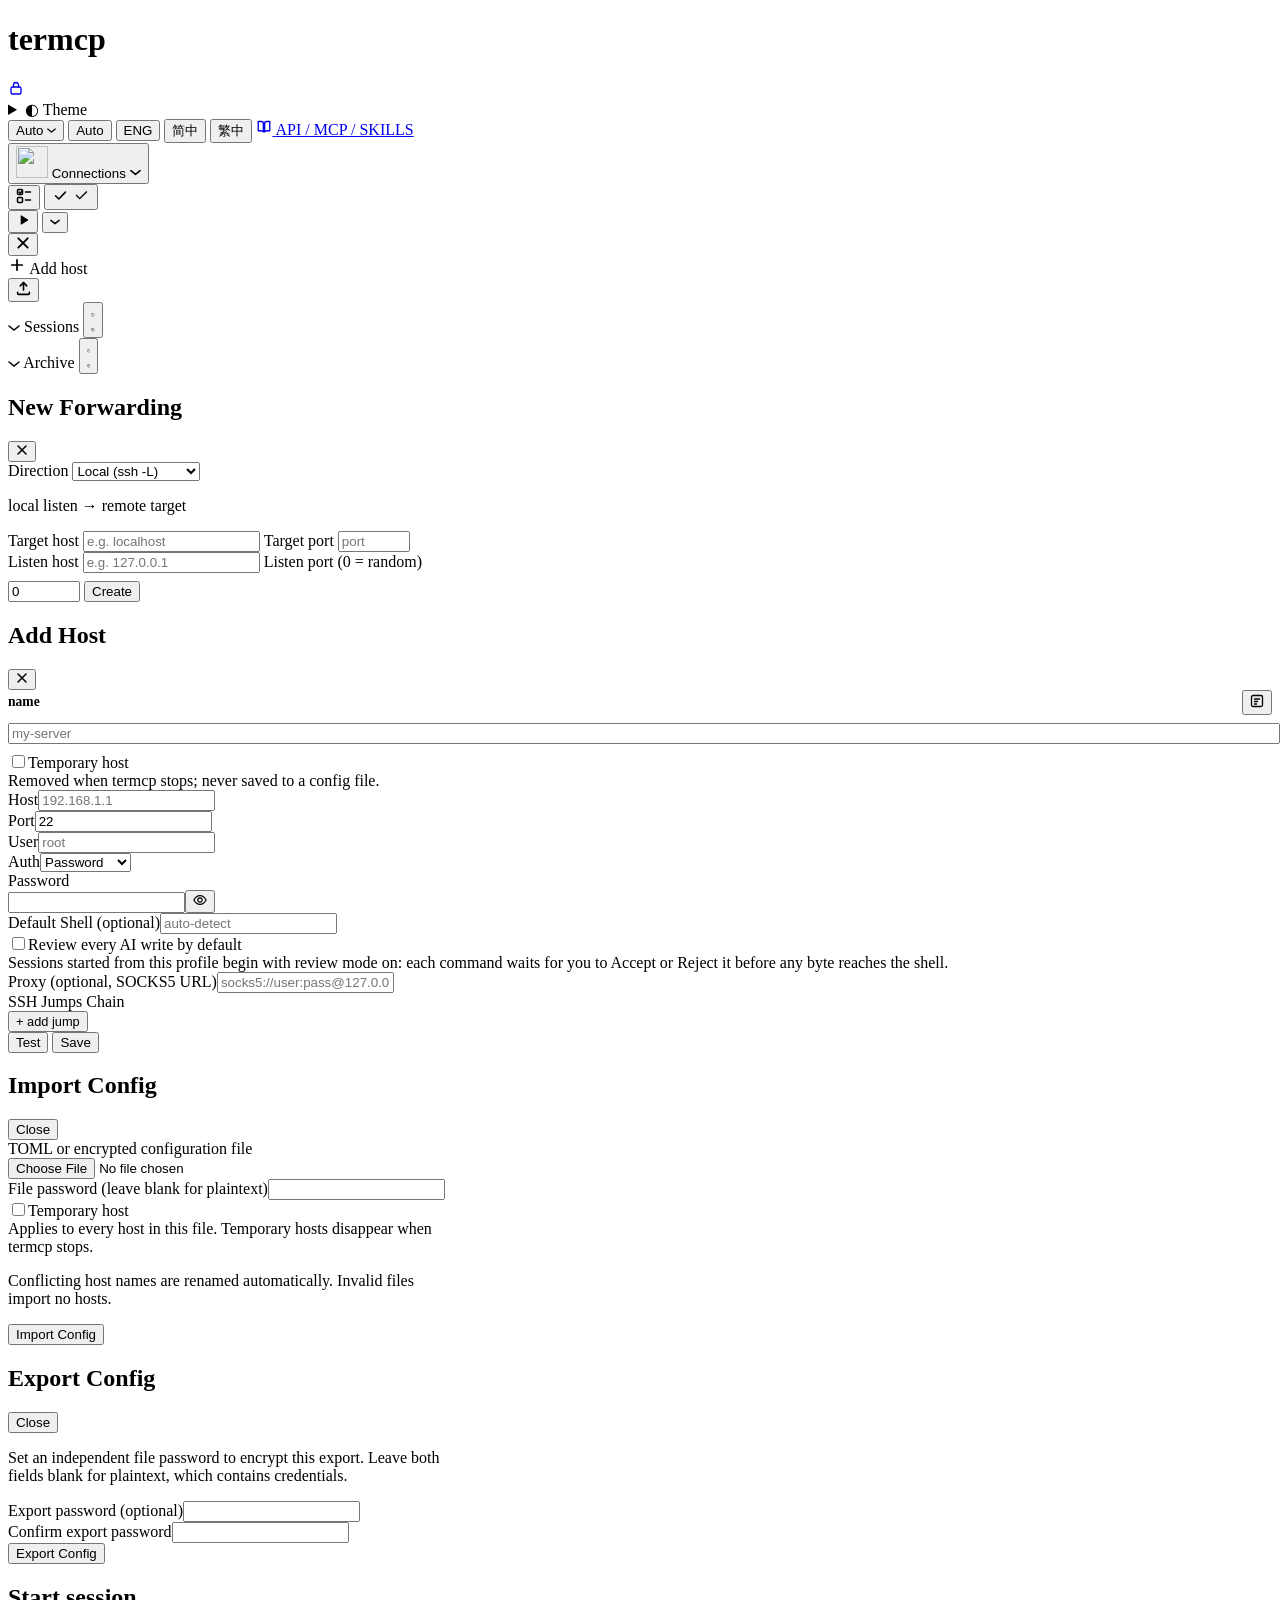
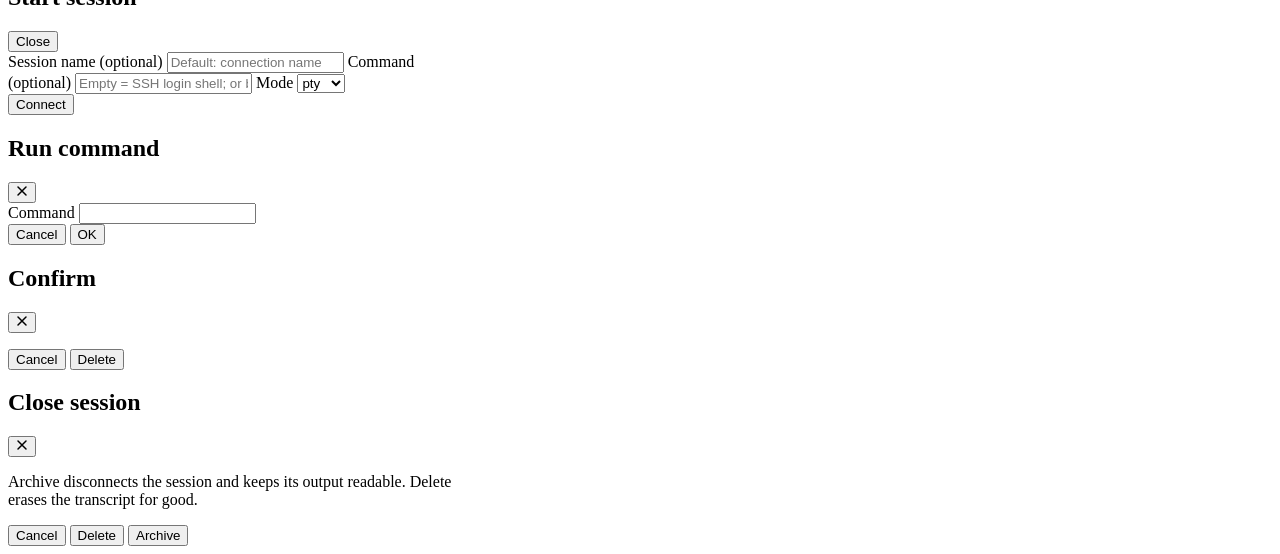
==== commit 804efc48: "feat(storage): default to system hosting and add unlock mode settings Persist authenticated automati" ====
--- a/internal/webui/assets/index.html
+++ b/internal/webui/assets/index.html
@@ -18,7 +18,12 @@
   <header class="app-header">
     <h1>termcp<span class="app-version" id="app-version" title="termcp -version"></span></h1>
     <nav class="app-header-nav" aria-label="Docs" data-i18n-aria="nav.docs">
-      <a href="storage.html" class="api-nav-link" data-i18n="storage.title">Encrypted storage</a>
+      <a href="storage.html" class="api-nav-link" title="Encrypted storage: manage the master password and startup unlock method" data-i18n-title="storage.nav.title" aria-label="Encrypted storage" data-i18n-aria="storage.title">
+        <svg class="api-nav-icon" viewBox="0 0 16 16" width="16" height="16" fill="none" stroke="currentColor" stroke-width="1.35" stroke-linecap="round" stroke-linejoin="round" aria-hidden="true">
+          <rect x="3" y="7" width="10" height="7" rx="1.5"/>
+          <path d="M5.5 7V5a2.5 2.5 0 0 1 5 0v2"/>
+        </svg>
+      </a>
       <!-- Trigger + menu. The trigger is shaped like the API link beside it
            (same border, radius and blue label) and shows the language in use;
            the menu below it marks that same choice. -->
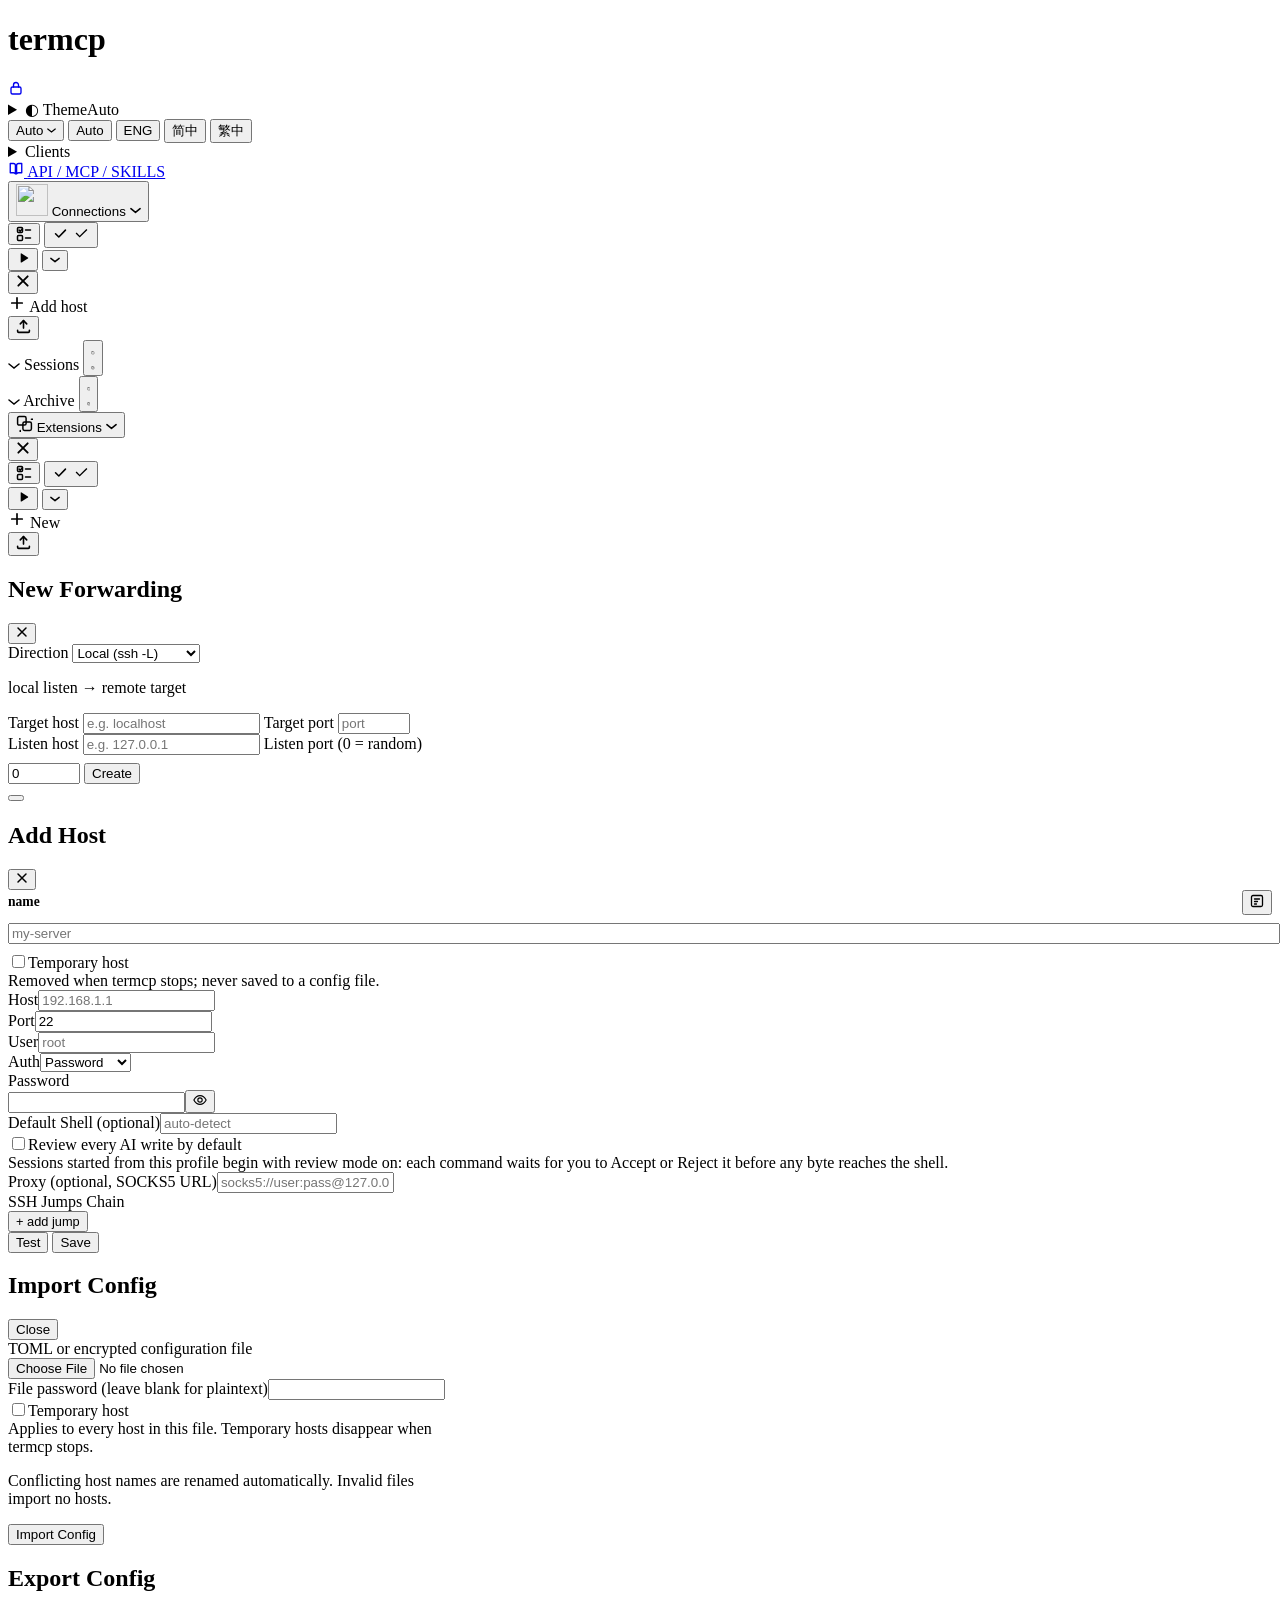
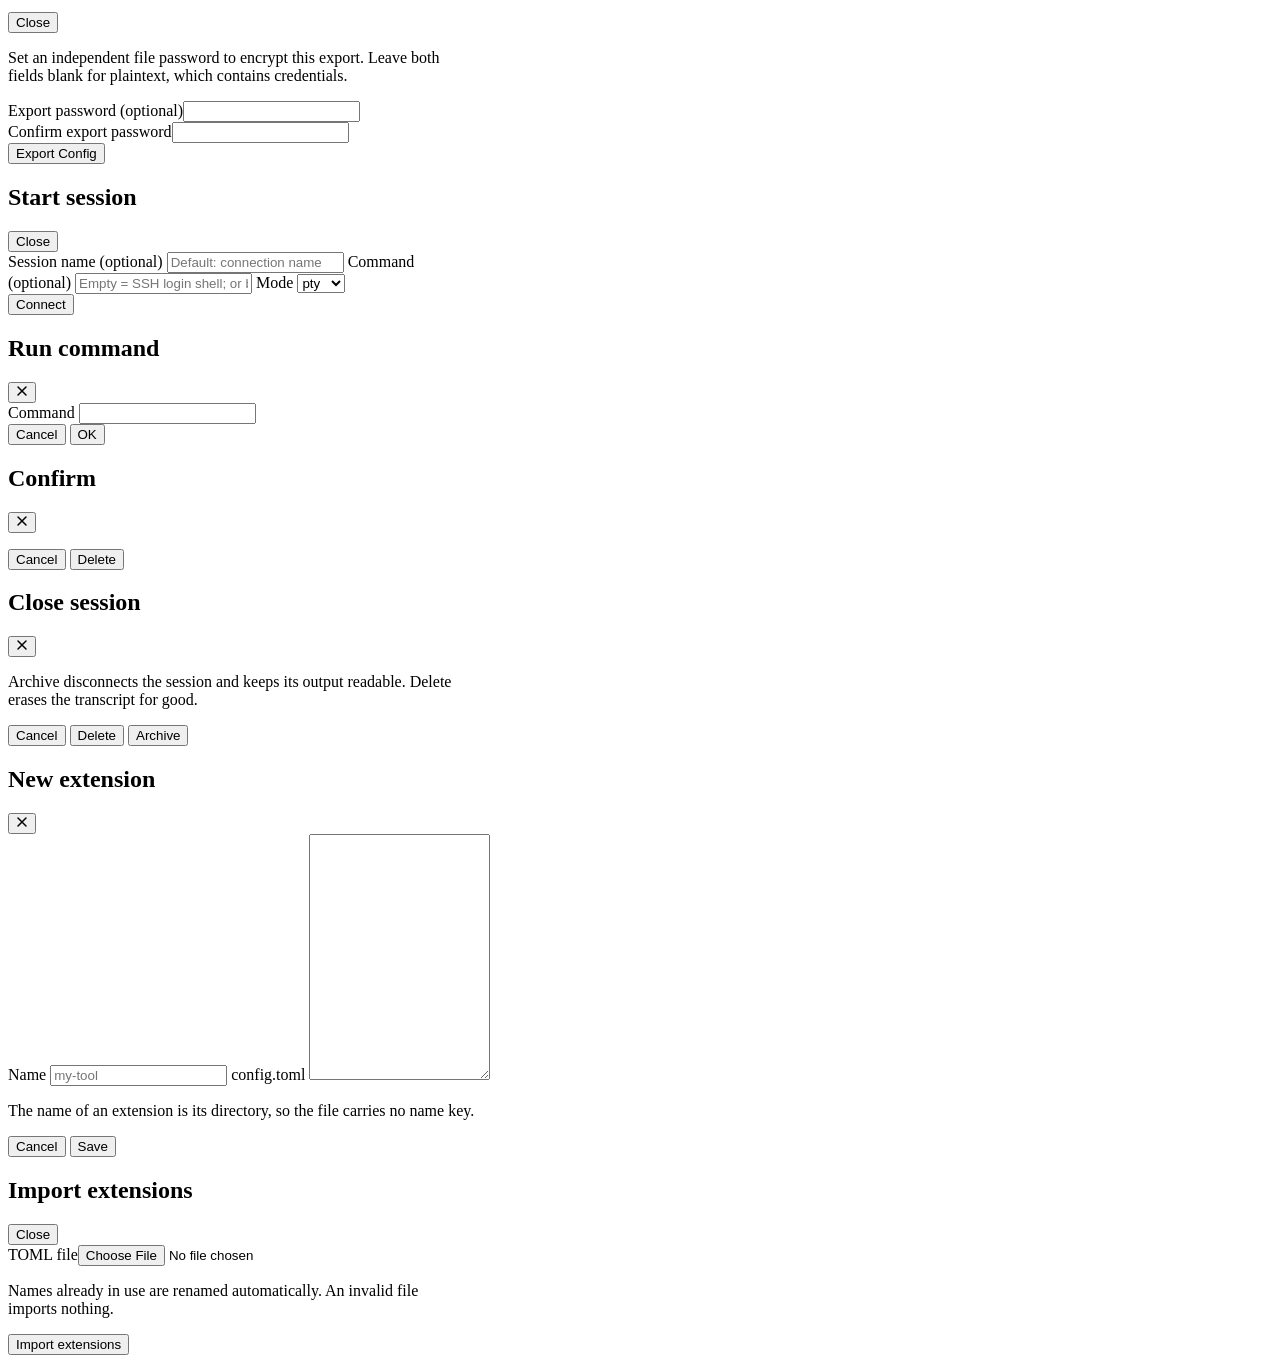
==== commit 5def7548: "Merge dev into encryption-test and preserve encrypted integrations Resolve export, startup, document" ====
--- a/internal/webui/assets/index.html
+++ b/internal/webui/assets/index.html
@@ -28,7 +28,7 @@
            (same border, radius and blue label) and shows the language in use;
            the menu below it marks that same choice. -->
       <details class="theme-switch" id="theme-switch">
-        <summary class="theme-btn" data-i18n-title="theme.label" title="Theme"><span aria-hidden="true">◐</span> <span data-i18n="theme.label">Theme</span><span id="theme-current"></span></summary>
+        <summary class="theme-btn" data-i18n-title="theme.label" title="Theme"><span aria-hidden="true">◐</span> <span class="theme-label" data-i18n="theme.label">Theme</span><span class="theme-current" id="theme-current"></span></summary>
         <div class="theme-menu"><div id="theme-options" class="theme-options"></div><p id="theme-status" class="theme-status" role="status"></p></div>
       </details>
       <span class="lang-switch">
@@ -45,6 +45,17 @@
           <button type="button" class="lang-opt" data-lang="zh-Hant" onclick="chooseLang('zh-Hant')">繁中</button>
         </span>
       </span>
+      <!-- Who is connected to this instance (MCP clients and Web UI tabs). A
+           details/summary like the theme switch beside it: the content is a small
+           list that is only interesting on demand, and closing it needs no JS.
+           No count badge: the number of clients is a question the panel answers
+           when it is opened, and a badge that is usually 0 or 1 is one more thing
+           in the header asking to be read. The label is the whole trigger, and it
+           is the first thing to go on a narrow header (see workspace.css). -->
+      <details class="clients-menu" id="clients-menu">
+        <summary class="clients-btn" data-i18n-title="clients.label" title="Connected clients"><span class="clients-icon" aria-hidden="true"></span><span class="clients-label" data-i18n="clients.label">Clients</span></summary>
+        <div class="clients-panel"><div id="clients-body" role="list"></div><p id="clients-empty" class="clients-empty" data-i18n="clients.empty">Nothing connected yet.</p></div>
+      </details>
       <a href="api.html" class="api-nav-link" title="MCP, HTTP API and Agent skill integration docs" data-i18n-title="nav.api.title" aria-label="MCP, HTTP API and Agent skill integration docs" data-i18n-aria="nav.api.title">
         <svg class="api-nav-icon" viewBox="0 0 16 16" width="16" height="16" fill="none" stroke="currentColor" stroke-width="1.35" stroke-linecap="round" stroke-linejoin="round" aria-hidden="true">
           <path d="M2.25 2.5h3.1c1.13 0 2.05.92 2.05 2.05v8.2c-.5-.62-1.22-.98-2.05-.98h-3.1z"/>
@@ -71,7 +82,7 @@
          layout frame rather than a child of it — a fixed element inside a
          grid/backdrop context would resolve against that ancestor instead of the
          viewport. -->
-    <div class="workspace-frame">
+    <div class="workspace-frame ext-on">
       <!-- NetHub is the page's control layer: the access nodes Termcp can dial
            are a persistent left column, not a drawer. Collapsing it leaves a rail
            of status dots rather than nothing, so "which machines can I reach" is
@@ -107,10 +118,10 @@
                  inside the clipped element it was sliced off the moment it
                  opened, so the menu is a sibling of this plate below. -->
             <div class="nethub-open-plate">
-              <button type="button" id="nethub-batch-open" title="Open a session for each selected host" data-i18n-title="nethub.batch.openTitle" aria-label="Open selected hosts" data-i18n-aria="nethub.batch.openTitle">
+              <button type="button" class="batch-open-main" id="nethub-batch-open" title="Open a session for each selected host" data-i18n-title="nethub.batch.openTitle" aria-label="Open selected hosts" data-i18n-aria="nethub.batch.openTitle">
                 <svg viewBox="0 0 24 24" width="14" height="14" aria-hidden="true"><path d="M8 5.14v13.72c0 .8.88 1.29 1.56.86l10.8-6.86a1.03 1.03 0 000-1.72L9.56 4.28A1.03 1.03 0 008 5.14z" fill="currentColor"/></svg>
               </button>
-              <button type="button" id="nethub-open-caret" aria-haspopup="menu" aria-expanded="false" title="More actions" data-i18n-title="nethub.batch.more" aria-label="More actions" data-i18n-aria="nethub.batch.more">
+              <button type="button" class="batch-open-caret" id="nethub-open-caret" aria-haspopup="menu" aria-expanded="false" title="More actions" data-i18n-title="nethub.batch.more" aria-label="More actions" data-i18n-aria="nethub.batch.more">
                 <svg viewBox="0 0 12 8" width="10" height="10" fill="none" stroke="currentColor" stroke-width="1.7" stroke-linecap="round" stroke-linejoin="round" aria-hidden="true"><path d="M1 2l5 4 5-4"/></svg>
               </button>
             </div>
@@ -201,7 +212,83 @@
         </div>
       </div>
       </div>
-    </div>
+      <!-- The extension column: the connections panel's other side, holding the
+           trimmed sessions Termcp keeps warm instead of the machines it dials.
+           It starts hidden and the frame's .ext-on class is what gives it a
+           grid track, so a Termcp with no extensions configured has the same
+           layout it had before this panel existed. The column collapses to a
+           rail of status lamps like NetHub does, and below 800px the same
+           element is the drawer the trigger opens. The cards are built by
+           extensions.js from the socket frame; nothing here is static but the
+           trigger's own label, and the column carries its own toolbar because
+           the panel reports AND authors: the New key and each card's edit and
+           delete write the same store the extension tool writes to. -->
+      <aside class="extpanel" id="extpanel">
+        <button type="button" class="extpanel-btn" id="extpanel-toggle" title="Extensions" data-i18n-title="nav.extensions" aria-label="Extensions" data-i18n-aria="nav.extensions" aria-controls="extpanel-body" aria-expanded="true" onclick="event.stopPropagation()">
+          <span class="extpanel-glyph" aria-hidden="true"><svg viewBox="0 0 16 16" width="17" height="17" fill="none" stroke="currentColor" stroke-width="1.4" stroke-linecap="round" stroke-linejoin="round"><rect x="1.5" y="1.5" width="8" height="8" rx="1.5"/><rect x="6.5" y="6.5" width="8" height="8" rx="1.5"/><path d="M4 14.5v1.5M14.5 4H16"/></svg></span>
+          <span class="extpanel-label" data-i18n="nav.extensions">Extensions</span>
+          <span class="extpanel-caret" aria-hidden="true"><svg viewBox="0 0 12 8" width="11" height="11" fill="none" stroke="currentColor" stroke-width="1.7" stroke-linecap="round" stroke-linejoin="round"><path d="M1 2l5 4 5-4"/></svg></span>
+        </button>
+        <div class="extpanel-rail" id="extpanel-rail" role="list" aria-label="Extensions" data-i18n-aria="nav.extensions"></div>
+        <div class="extpanel-body" id="extpanel-body">
+          <button type="button" class="drawer-close" title="Close" data-i18n-title="common.close" aria-label="Close extensions drawer" data-i18n-aria="common.close" onclick="event.stopPropagation(); window.termcpToggleExtensions && window.termcpToggleExtensions(false)">
+            <svg viewBox="0 0 12 12" width="14" height="14" aria-hidden="true"><path fill="none" stroke="currentColor" stroke-width="1.6" stroke-linecap="round" d="M2 2l8 8M10 2L2 10"/></svg>
+          </button>
+          <!-- The batch row, worn by the connections panel's other side: the same
+               keys, the same rules (workspace.css dresses both), and each column's
+               own ancestor class (.ext-selecting here, .nethub-selecting there) is
+               what reveals its keys — so one column entering select mode never
+               lights up the other's toolbar. Untoggled, a card click opens the
+               extension's status CARD; toggled, it ticks and the batch keys
+               appear: ▶ opens the CARDS of the selection — their status, side by
+               side, which is the one "open" an extension has (a host's ▶ dials the
+               session it names; an extension's session is already up) — then
+               export the selection as TOML, and delete it in one batch. -->
+          <div class="drawer-toolbar" role="toolbar">
+            <button type="button" class="nethub-select-toggle" id="ext-select-toggle" aria-pressed="false" title="Batch select" data-i18n-title="nethub.batch.selectTitle" aria-label="Batch select" data-i18n-aria="nethub.batch.select" onclick="event.stopPropagation()">
+              <svg viewBox="0 0 16 16" width="16" height="16" fill="none" stroke="currentColor" stroke-width="1.5" stroke-linecap="round" stroke-linejoin="round" aria-hidden="true"><rect x="1.5" y="1.5" width="5" height="5" rx="1"/><path d="M3.1 4.1l1.1 1.1 2.2-2.4"/><path d="M9.5 4h5"/><rect x="1.5" y="9.5" width="5" height="5" rx="1"/><path d="M9.5 12h5"/></svg>
+              <span class="nethub-toggle-count" id="ext-toggle-count" hidden>0</span>
+            </button>
+            <button type="button" class="nethub-batch-icon" id="ext-sel-invert" title="Select all" data-i18n-title="section.batch.selectAll" aria-label="Select all or clear selection" data-i18n-aria="section.batch.selectAllAria" onclick="event.stopPropagation()">
+              <svg class="ic-hollow" viewBox="0 0 24 24" width="17" height="17" fill="none" stroke="currentColor" stroke-width="2.2" stroke-linecap="round" stroke-linejoin="round" aria-hidden="true"><path d="M5 12.4l4.6 4.6L19 7.2"/></svg>
+              <svg class="ic-solid" viewBox="0 0 24 24" width="17" height="17" aria-hidden="true"><path d="M20.3 6.9L9.4 17.8l-5.7-5.7 1.4-1.4 4.3 4.3 9.5-9.5z" fill="currentColor"/></svg>
+            </button>
+            <div class="nethub-open-split" id="ext-open-split">
+              <div class="nethub-open-plate">
+                <button type="button" class="batch-open-main" id="ext-batch-open" title="Open the status of each selected extension" data-i18n-title="ext.batch.openTitle" aria-label="Open selected extensions" data-i18n-aria="ext.batch.openTitle">
+                  <svg viewBox="0 0 24 24" width="14" height="14" aria-hidden="true"><path d="M8 5.14v13.72c0 .8.88 1.29 1.56.86l10.8-6.86a1.03 1.03 0 000-1.72L9.56 4.28A1.03 1.03 0 008 5.14z" fill="currentColor"/></svg>
+                </button>
+                <button type="button" class="batch-open-caret" id="ext-open-caret" aria-haspopup="menu" aria-expanded="false" title="More actions" data-i18n-title="nethub.batch.more" aria-label="More actions" data-i18n-aria="nethub.batch.more">
+                  <svg viewBox="0 0 12 8" width="10" height="10" fill="none" stroke="currentColor" stroke-width="1.7" stroke-linecap="round" stroke-linejoin="round" aria-hidden="true"><path d="M1 2l5 4 5-4"/></svg>
+                </button>
+              </div>
+              <div class="nethub-open-menu" id="ext-open-menu" role="menu" aria-label="Batch actions" data-i18n-aria="nethub.batch.menuAria" hidden>
+                <button type="button" class="nethub-menu-item" id="ext-menu-export" role="menuitem" title="Export selected" data-i18n-title="ext.batch.exportTitle">
+                  <svg viewBox="0 0 14 14" width="14" height="14" fill="none" stroke="currentColor" stroke-width="1.5" stroke-linecap="round" stroke-linejoin="round" aria-hidden="true"><path d="M7 1.5v7"/><path d="M4 5.5l3 3 3-3"/><path d="M1.5 10.5v1a1 1 0 001 1h9a1 1 0 001-1v-1"/></svg>
+                  <span data-i18n="ext.batch.export">Export</span>
+                </button>
+                <button type="button" class="nethub-menu-item nethub-menu-danger" id="ext-menu-delete" role="menuitem" title="Delete selected" data-i18n-title="ext.batch.deleteTitle" aria-label="Delete selected extensions" data-i18n-aria="ext.batch.deleteAria">
+                  <svg viewBox="0 0 24 24" width="14" height="14" fill="none" stroke="currentColor" stroke-width="2" stroke-linecap="round" stroke-linejoin="round" aria-hidden="true"><path d="M19 7l-.867 12.142A2 2 0 0116.138 21H7.862a2 2 0 01-1.995-1.858L5 7m5 4v6m4-6v6m1-10V4a1 1 0 01-1-1h-4a1 1 0 01-1 1v3M4 7h16"/></svg>
+                  <span data-i18n="common.delete">Delete</span>
+                </button>
+              </div>
+            </div>
+          </div>
+          <div id="ext-grid" class="conn-grid"></div>
+          <!-- The column's two fixed bottom actions, the pair the connections
+               panel closes with: authoring one and importing a set are the two
+               ways an extension enters the list. -->
+          <div class="drawer-add-row">
+            <div class="drawer-add drawer-add-grow" id="ext-add" role="button" tabindex="0" title="New extension" data-i18n-title="ext.add.title" aria-label="New extension" data-i18n-aria="ext.add.title">
+              <svg viewBox="0 0 24 24" width="18" height="18" fill="none" stroke="currentColor" stroke-width="2.25" stroke-linecap="round" aria-hidden="true"><path d="M12 5v14M5 12h14"/></svg>
+              <span class="drawer-add-label" data-i18n="ext.add.label">New</span>
+            </div>
+            <button type="button" class="drawer-add drawer-import" id="ext-import-open" title="Import extensions" data-i18n-title="ext.batch.import" aria-label="Import extensions" data-i18n-aria="ext.batch.import">
+              <svg viewBox="0 0 14 14" width="15" height="15" fill="none" stroke="currentColor" stroke-width="1.5" stroke-linecap="round" stroke-linejoin="round" aria-hidden="true"><path d="M7 8.5v-7"/><path d="M4 4.5l3-3 3 3"/><path d="M1.5 10.5v1a1 1 0 001 1h9a1 1 0 001-1v-1"/></svg>
+            </button>
+          </div>
+        </div>
+      </aside>
     </div>
 
 
@@ -423,11 +510,62 @@
     </div>
   </div>
 
+  <!-- The extension configuration: the modal behind a card's gear, and behind New.
+       It edits the TOML file the store holds — the same text an export hands out
+       and a colleague's file would contain. There is no field form on purpose: the
+       fields would be a second description of the template to keep in step with
+       this one, and the people who read this panel are not the ones who live in it.
+       Removal lives here rather than on the card: it is a template-level action,
+       and the batch row carries the bulk form of it. -->
+  <div id="modal-ext" class="modal-backdrop hidden" role="dialog" aria-modal="true">
+    <div class="modal" style="max-width:560px">
+      <div class="modal-h">
+        <h2 id="modal-ext-title" data-i18n="ext.modal.title">New extension</h2>
+        <button type="button" id="modal-ext-close" class="modal-x" title="Close" data-i18n-title="common.close"><svg viewBox="0 0 12 12" width="12" height="12"><path fill="none" stroke="currentColor" stroke-width="1.5" stroke-linecap="round" d="M2 2l8 8M10 2L2 10"/></svg></button>
+      </div>
+      <div class="modal-body">
+        <p id="modal-ext-err" class="err" style="display:none"></p>
+        <label for="ext-f-name" data-i18n="ext.modal.name">Name</label>
+        <input id="ext-f-name" type="text" autocomplete="off" spellcheck="false" placeholder="my-tool">
+        <label for="ext-f-toml" data-i18n="ext.modal.toml">config.toml</label>
+        <textarea id="ext-f-toml" spellcheck="false" rows="16"></textarea>
+        <p class="conn-check-hint" data-i18n="ext.modal.tomlHint">The name of an extension is its directory, so the file carries no name key.</p>
+        <div class="modal-actions">
+          <button type="button" class="btn btn-danger" id="modal-ext-delete" style="display:none" data-i18n="common.delete">Delete</button>
+          <button type="button" class="btn" id="modal-ext-cancel" data-i18n="common.cancel">Cancel</button>
+          <button type="button" class="btn btn-primary" id="modal-ext-save" data-i18n="common.save">Save</button>
+        </div>
+      </div>
+    </div>
+  </div>
+
+  <!-- Importing extensions: the same document an export produces, as a file. A
+       name that is already taken comes back renamed rather than overwriting what
+       is stored, so the readout is where a partially-renamed import is told. -->
+  <div id="modal-ext-import" class="modal-backdrop hidden" role="dialog" aria-modal="true">
+    <div class="modal" style="max-width:440px">
+      <div class="modal-h">
+        <h2 data-i18n="ext.batch.import">Import extensions</h2>
+        <button type="button" class="btn" id="ext-import-close" data-i18n="common.close">Close</button>
+      </div>
+      <div class="modal-body">
+        <p id="ext-import-err" class="err" style="display:none"></p>
+        <div class="conn-field"><label for="ext-import-file" data-i18n="conn.batch.file">TOML file</label><input type="file" id="ext-import-file" accept=".toml,application/toml,text/plain"></div>
+        <p class="conn-check-hint" data-i18n="ext.batch.importHint">Names already in use are renamed automatically. An invalid file imports nothing.</p>
+        <p id="ext-import-result" role="status" class="form-ok" style="display:none"></p>
+        <div class="modal-actions"><button type="button" class="btn btn-primary" id="ext-import-run" data-i18n="ext.batch.import">Import extensions</button></div>
+      </div>
+    </div>
+  </div>
+
   <script src="static/xterm/xterm.js"></script>
   <script src="static/js/i18n-catalog.js"></script>
   <script src="static/js/i18n.js"></script>
   <script src="static/js/storage-notice.js"></script>
   <script src="static/js/theme.js"></script>
+  <!-- The batch bar both columns wear (see batch-bar.js): it must be defined
+       before the panels that build one, so it loads ahead of dialogs.js. -->
+  <script src="static/js/batch-bar.js"></script>
   <script src="static/js/util.js"></script>
   <script src="static/js/shell-windows.js"></script>
   <script src="static/js/forward-modal.js"></script>
@@ -442,5 +580,8 @@
   <script src="static/js/terminal-switcher.js"></script>
   <script src="static/js/dialogs.js"></script>
   <script src="static/js/conn-form.js"></script>
+  <script src="static/js/extensions.js"></script>
+  <script src="static/js/update-notice.js"></script>
+  <script src="static/js/clients.js"></script>
 </body>
 </html>
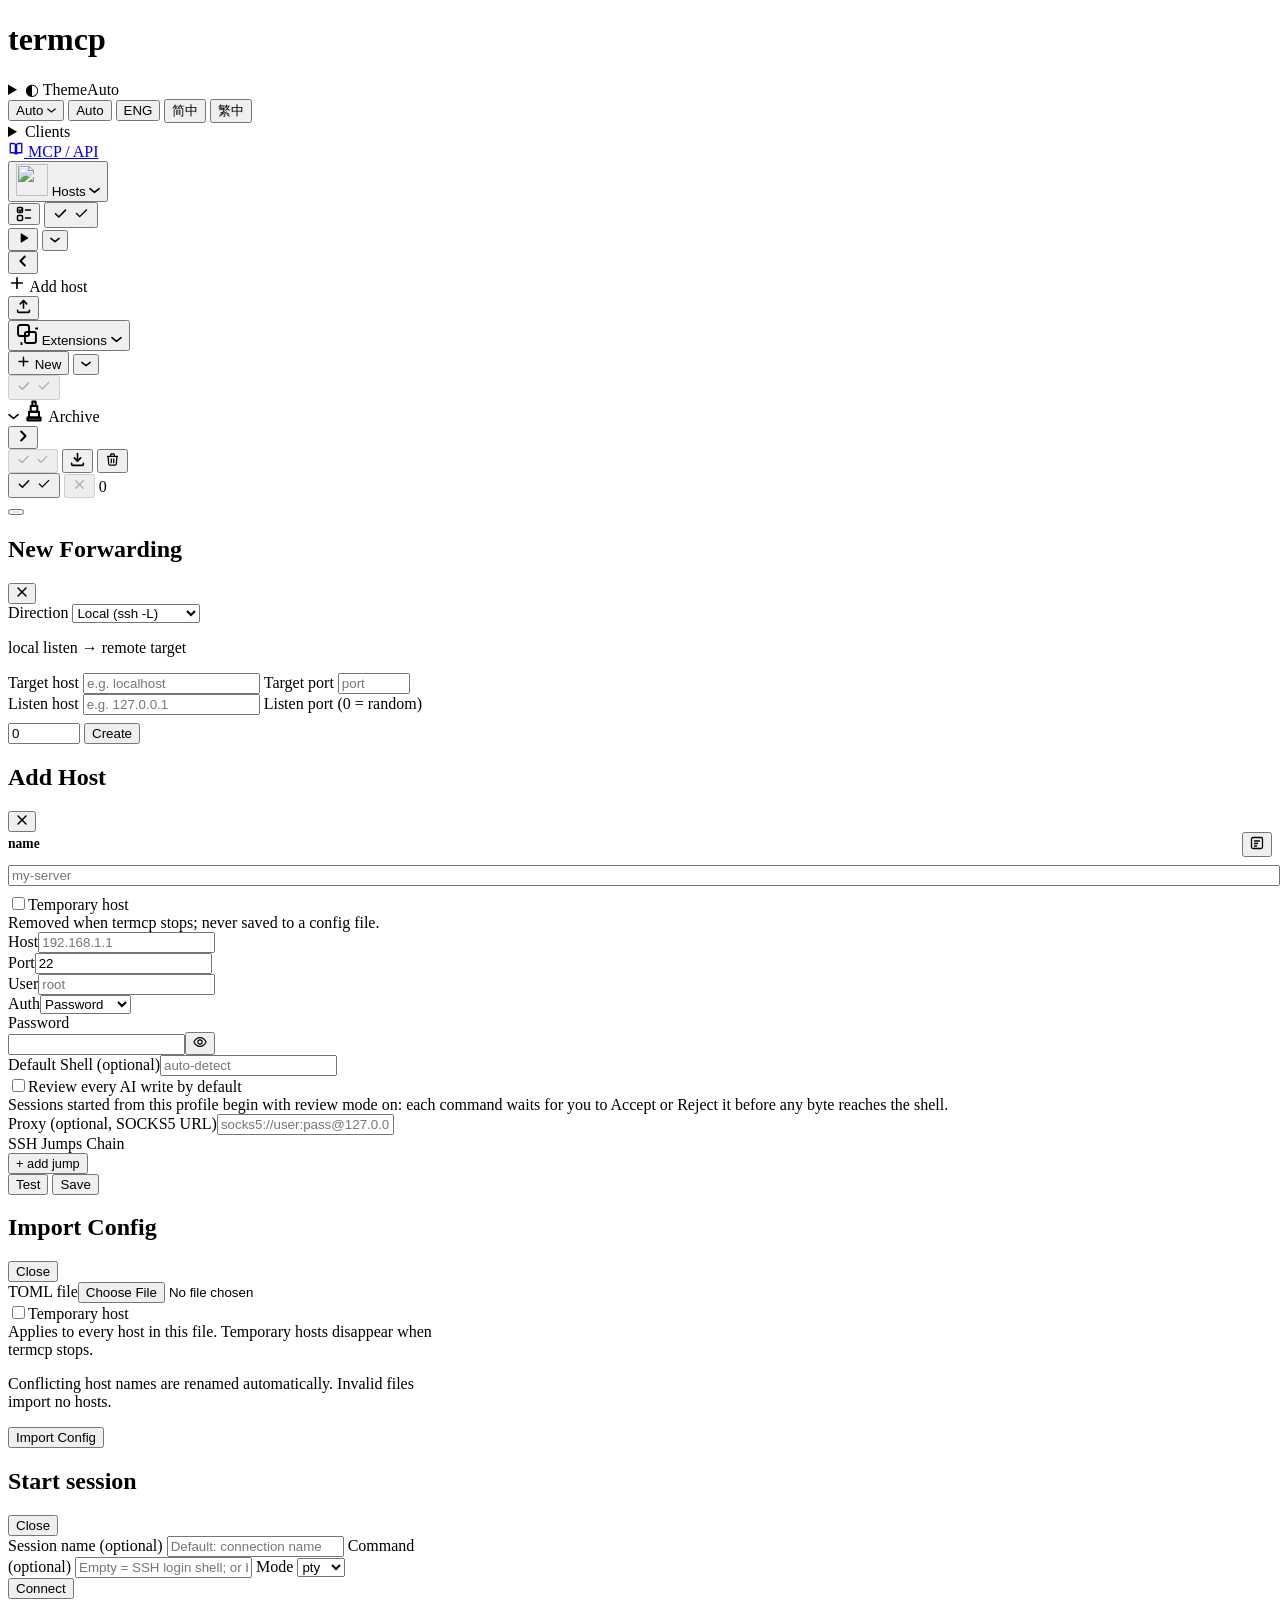
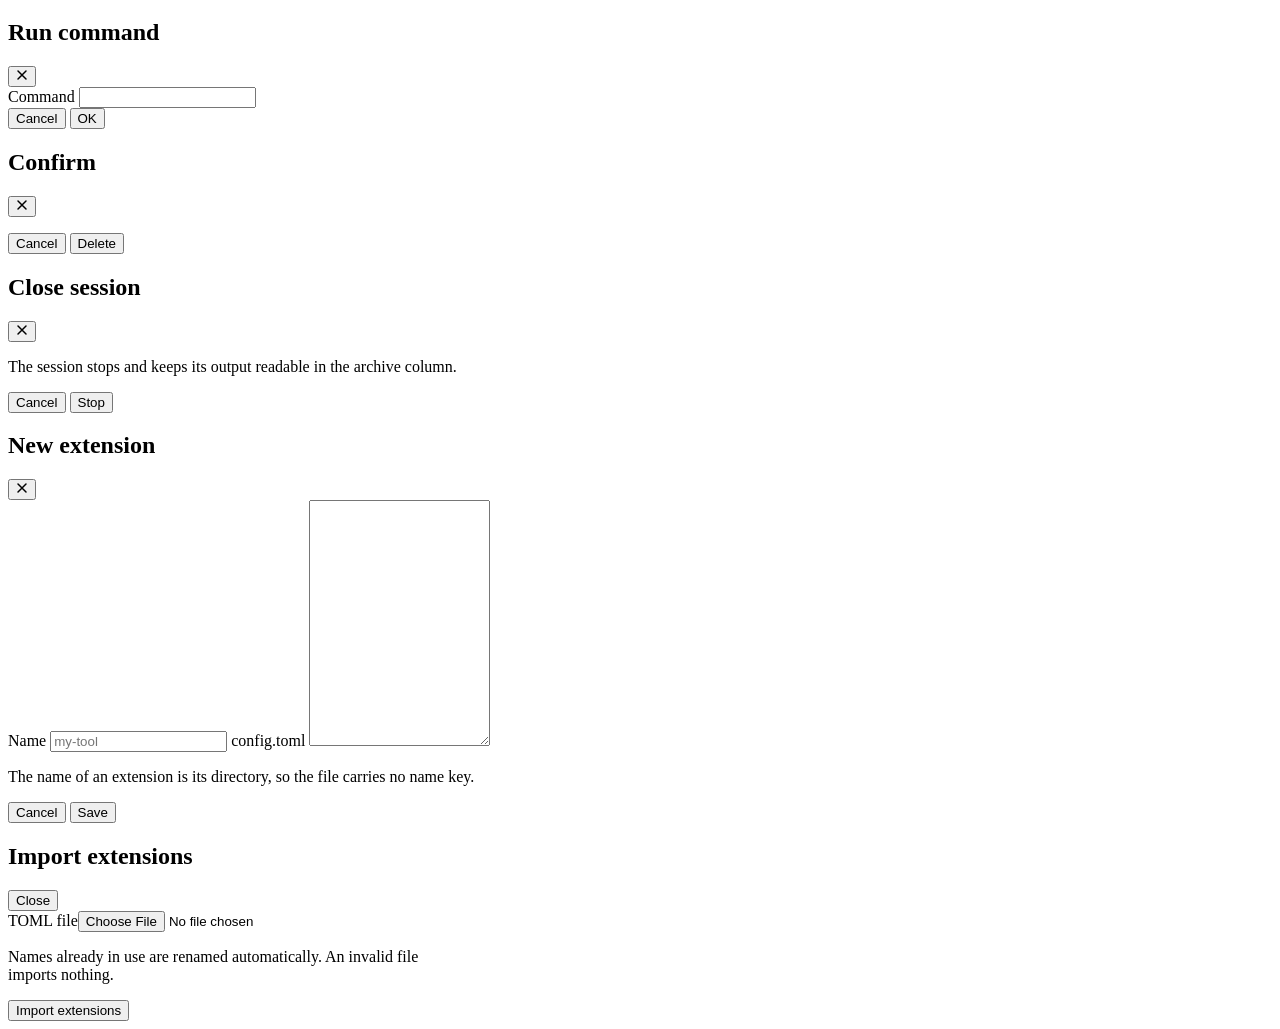
==== commit 95a651e8: "feat(webui): 布局重构 — 归档列、扩展面板、底栏批量栏 右列改为归档列（沿用主机列的外框），中心改为扩展面板，底部为批量栏。三者共用 同一套 batch-bar 组件和 .ext-key" ====
--- a/internal/webui/assets/index.html
+++ b/internal/webui/assets/index.html
@@ -18,12 +18,6 @@
   <header class="app-header">
     <h1>termcp<span class="app-version" id="app-version" title="termcp -version"></span></h1>
     <nav class="app-header-nav" aria-label="Docs" data-i18n-aria="nav.docs">
-      <a href="storage.html" class="api-nav-link" title="Encrypted storage: manage the master password and startup unlock method" data-i18n-title="storage.nav.title" aria-label="Encrypted storage" data-i18n-aria="storage.title">
-        <svg class="api-nav-icon" viewBox="0 0 16 16" width="16" height="16" fill="none" stroke="currentColor" stroke-width="1.35" stroke-linecap="round" stroke-linejoin="round" aria-hidden="true">
-          <rect x="3" y="7" width="10" height="7" rx="1.5"/>
-          <path d="M5.5 7V5a2.5 2.5 0 0 1 5 0v2"/>
-        </svg>
-      </a>
       <!-- Trigger + menu. The trigger is shaped like the API link beside it
            (same border, radius and blue label) and shows the language in use;
            the menu below it marks that same choice. -->
@@ -56,13 +50,13 @@
         <summary class="clients-btn" data-i18n-title="clients.label" title="Connected clients"><span class="clients-icon" aria-hidden="true"></span><span class="clients-label" data-i18n="clients.label">Clients</span></summary>
         <div class="clients-panel"><div id="clients-body" role="list"></div><p id="clients-empty" class="clients-empty" data-i18n="clients.empty">Nothing connected yet.</p></div>
       </details>
-      <a href="api.html" class="api-nav-link" title="MCP, HTTP API and Agent skill integration docs" data-i18n-title="nav.api.title" aria-label="MCP, HTTP API and Agent skill integration docs" data-i18n-aria="nav.api.title">
+      <a href="api.html" class="api-nav-link" title="MCP and HTTP API reference" data-i18n-title="nav.api.title" aria-label="MCP and HTTP API reference" data-i18n-aria="nav.api.title">
         <svg class="api-nav-icon" viewBox="0 0 16 16" width="16" height="16" fill="none" stroke="currentColor" stroke-width="1.35" stroke-linecap="round" stroke-linejoin="round" aria-hidden="true">
           <path d="M2.25 2.5h3.1c1.13 0 2.05.92 2.05 2.05v8.2c-.5-.62-1.22-.98-2.05-.98h-3.1z"/>
           <path d="M13.75 2.5h-3.1c-1.13 0-2.05.92-2.05 2.05v8.2c.5-.62 1.22-.98 2.05-.98h3.1z"/>
           <path d="M8 4.55v8.2"/>
         </svg>
-        <span class="api-nav-label">API / MCP / SKILLS</span>
+        <span class="api-nav-label">MCP / API</span>
       </a>
     </nav>
   </header>
@@ -76,26 +70,25 @@
          to read. -->
     <div id="conn-load-banner" class="conn-load-banner" role="status"></div>
     <div id="session-load-banner" class="conn-load-banner" role="status" style="display:none"></div>
-    <div id="storage-cleanup-banner" class="conn-load-banner" role="status" style="display:none"></div>
     <!-- The host drawer: closed by default, fixed when open, and out of the flow
          entirely (display: contents on its wrapper), so it is a sibling of the
          layout frame rather than a child of it — a fixed element inside a
          grid/backdrop context would resolve against that ancestor instead of the
          viewport. -->
     <div class="workspace-frame ext-on">
-      <!-- NetHub is the page's control layer: the access nodes Termcp can dial
-           are a persistent left column, not a drawer. Collapsing it leaves a rail
-           of status dots rather than nothing, so "which machines can I reach" is
+      <!-- NetHub is the page's control layer: the machines Termcp can dial are
+           the page's left column, not a drawer. Collapsing it leaves a rail of
+           status lamps rather than nothing, so "which machines can I reach" is
            never a question the page stops answering. Below 800px the same element
            is the fixed drawer it always was; the sidebar and the rail are the two
            desktop states of one node, switched by .nethub-collapsed on the frame. -->
       <aside class="nethub" id="nethub">
-        <button type="button" class="nethub-btn" id="open-host-drawer" title="Connections" data-i18n-title="nav.nethub" aria-label="Connections" data-i18n-aria="nav.nethub" aria-controls="sec-entries-body" aria-expanded="true" onclick="event.stopPropagation()">
+        <button type="button" class="nethub-btn" id="open-host-drawer" title="Hosts" data-i18n-title="nav.nethub" aria-label="Hosts" data-i18n-aria="nav.nethub" aria-controls="sec-entries-body" aria-expanded="true" onclick="event.stopPropagation()">
           <img class="nethub-icon" src="icons/cyber_hex_cluster_wireframe.svg" data-theme-asset="icons/cyber_hex_cluster_wireframe.svg" alt="" width="32" height="32">
-          <span class="nethub-label" data-i18n="nav.nethub">Connections</span>
+          <span class="nethub-label" data-i18n="nav.nethub">Hosts</span>
           <span class="nethub-caret" aria-hidden="true"><svg viewBox="0 0 12 8" width="11" height="11" fill="none" stroke="currentColor" stroke-width="1.7" stroke-linecap="round" stroke-linejoin="round"><path d="M1 2l5 4 5-4"/></svg></span>
         </button>
-        <div class="nethub-rail" id="nethub-rail" role="list" aria-label="Connections" data-i18n-aria="nav.nethub"></div>
+        <div class="nethub-rail" id="nethub-rail" role="list" aria-label="Hosts" data-i18n-aria="nav.nethub"></div>
         <div class="nethub-body" id="sec-entries-body">
         <div class="drawer-toolbar" role="toolbar">
           <!-- One row, two states. Collapsed: the list-checks key spans the
@@ -139,8 +132,17 @@
             </div>
           </div>
         </div>
-        <button type="button" class="drawer-close" title="Close" data-i18n-title="common.close" aria-label="Close hosts drawer" data-i18n-aria="common.close" onclick="event.stopPropagation(); window.termcpToggleEntriesDrawer && window.termcpToggleEntriesDrawer(false)">
-          <svg viewBox="0 0 12 12" width="14" height="14" aria-hidden="true"><path fill="none" stroke="currentColor" stroke-width="1.6" stroke-linecap="round" d="M2 2l8 8M10 2L2 10"/></svg>
+        <!-- A CHEVRON ON THE OUTER EDGE, not an X in the corner.
+             *
+             * The X sat at the drawer's top inner corner, which on a phone is a
+             * spot the thumb reaches last — and it said "dismiss this", the same
+             * gesture as a dialog's close, for a panel that is only being put away.
+             * This drawer slides in from the LEFT, so the way back out is a left-
+             * pointing chevron on the left edge, outboard of the panel body: the
+             * shape and the side both say which way it goes, and it sits where a
+             * swipe would start. -->
+        <button type="button" class="drawer-close drawer-close-left" title="Collapse" data-i18n-title="common.collapse" aria-label="Collapse hosts drawer" data-i18n-aria="common.collapse" onclick="event.stopPropagation(); window.termcpToggleEntriesDrawer && window.termcpToggleEntriesDrawer(false)">
+          <svg viewBox="0 0 12 12" width="14" height="14" aria-hidden="true"><path fill="none" stroke="currentColor" stroke-width="1.7" stroke-linecap="round" stroke-linejoin="round" d="M7.6 2.2L3.8 6l3.8 3.8"/></svg>
         </button>
         <div id="conn-grid" class="conn-grid"></div>
         <!-- The column's two fixed bottom actions share one row: creating and
@@ -157,140 +159,277 @@
         </div>
       </div>
       </aside>
-      <!-- Sessions and the archive are one column, so the two plates share both
-           edges at every width: as separate flex items the archive would start
-           at the row's left edge while sessions started after NetHub. This column
-           is the only part of the row that flexes, which is what gives the plates
-           their width as the sidebar collapses. -->
-      <div class="workspace-main">
-      <div class="workspace-panel workspace-sessions">
-        <div class="section-header" id="sec-sessions" aria-expanded="true" role="button" tabindex="0">
-          <svg class="sec-chevron" viewBox="0 0 12 8" width="12" height="8"><path fill="none" stroke="currentColor" stroke-width="1.5" stroke-linecap="round" d="M1 2l5 4 5-4"/></svg>
-          <span data-i18n="sec.sessions">Sessions</span>
-          <span id="session-batch-count" class="batch-count" style="display:none"></span>
-          <span style="flex:1"></span>
-          <button type="button" class="icon-btn icon-btn-sm batch-trash" id="session-del-btn" title="Delete selected" data-i18n-title="section.batch.deleteSelected" aria-label="Delete selected sessions" data-i18n-aria="section.batch.deleteSelectedAria" hidden onclick="event.stopPropagation()">
-            <svg viewBox="0 0 24 24" fill="none" stroke="currentColor" stroke-width="2" stroke-linecap="round" stroke-linejoin="round" aria-hidden="true"><path d="M19 7l-.867 12.142A2 2 0 0116.138 21H7.862a2 2 0 01-1.995-1.858L5 7m5 4v6m4-6v6m1-10V4a1 1 0 01-1-1h-4a1 1 0 01-1 1v3M4 7h16"/></svg>
-          </button>
-          <button type="button" class="icon-btn icon-btn-sm batch-stop" id="session-stop-btn" title="Stop selected" data-i18n-title="section.batch.disconnectSelected" aria-label="Stop selected sessions and dials" data-i18n-aria="section.batch.disconnectSelectedAria" hidden onclick="event.stopPropagation()">
-            <svg viewBox="0 0 24 24" fill="none" stroke="currentColor" stroke-width="2" stroke-linecap="round" stroke-linejoin="round" aria-hidden="true"><rect x="7" y="7" width="10" height="10" rx="1.5" fill="currentColor" stroke="none"/></svg>
-          </button>
-          <button type="button" class="icon-btn icon-btn-sm batch-sel-all" id="session-sel-all" title="Select all" data-i18n-title="section.batch.selectAll" aria-label="Select all or clear selection" data-i18n-aria="section.batch.selectAllAria" onclick="event.stopPropagation()">
-            <svg class="ic-empty" viewBox="0 0 24 24" fill="none" stroke="currentColor" stroke-width="2" stroke-linecap="round" stroke-linejoin="round" aria-hidden="true"><rect x="4" y="4" width="16" height="16" rx="3"/></svg>
-            <svg class="ic-checked" viewBox="0 0 24 24" fill="none" stroke="currentColor" stroke-width="2" stroke-linecap="round" stroke-linejoin="round" aria-hidden="true"><rect x="4" y="4" width="16" height="16" rx="3"/><path d="M8.5 12.5l2.5 2.5 5-5.5"/></svg>
-          </button>
-        </div>
-        <div class="section-body" id="sec-sessions-body">
-          <div id="session-grid" class="conn-grid"></div>
-        </div>
-      </div>
-      <!-- The archive is a second plate under the sessions one, not another
-           section: it holds the same cards, for sessions that are over. Its
-           header mirrors the sessions header's placement so the two read as a
-           pair, and the actions live here rather than in a shared toolbar
-           because each plate acts on its own selection. -->
-      <div class="workspace-panel workspace-sessions workspace-archive">
-        <div class="section-header" id="sec-archive-header" role="button" tabindex="0" aria-expanded="true">
-          <svg class="sec-chevron" viewBox="0 0 12 8" width="12" height="8"><path fill="none" stroke="currentColor" stroke-width="1.5" stroke-linecap="round" d="M1 2l5 4 5-4"/></svg>
-          <span data-i18n="sec.archive">Archive</span>
-          <span id="archive-batch-count" class="batch-count" style="display:none"></span>
-          <span style="flex:1"></span>
-          <!-- Selection and deletion are one region's actions, and the trash
-               only appears once that region has something selected: an
-               always-present disabled button reads as "broken", while the
-               checkbox beside it is the control that reveals it. -->
-          <button type="button" class="icon-btn icon-btn-sm batch-trash" id="archive-del-btn" title="Delete selected" data-i18n-title="section.batch.deleteSelected" aria-label="Delete selected archived sessions" data-i18n-aria="section.batch.deleteSelectedAria" hidden onclick="event.stopPropagation()">
-            <svg viewBox="0 0 24 24" fill="none" stroke="currentColor" stroke-width="2" stroke-linecap="round" stroke-linejoin="round" aria-hidden="true"><path d="M19 7l-.867 12.142A2 2 0 0116.138 21H7.862a2 2 0 01-1.995-1.858L5 7m5 4v6m4-6v6m1-10V4a1 1 0 00-1-1h-4a1 1 0 00-1 1v3M4 7h16"/></svg>
-          </button>
-          <button type="button" class="icon-btn icon-btn-sm batch-sel-all" id="archive-sel-all" title="Select all" data-i18n-title="section.batch.selectAll" aria-label="Select all or clear selection" data-i18n-aria="section.batch.selectAllAria" onclick="event.stopPropagation()">
-            <svg class="ic-empty" viewBox="0 0 24 24" fill="none" stroke="currentColor" stroke-width="2" stroke-linecap="round" stroke-linejoin="round" aria-hidden="true"><rect x="4" y="4" width="16" height="16" rx="3"/></svg>
-            <svg class="ic-checked" viewBox="0 0 24 24" fill="none" stroke="currentColor" stroke-width="2" stroke-linecap="round" stroke-linejoin="round" aria-hidden="true"><rect x="4" y="4" width="16" height="16" rx="3"/><path d="M8.5 12.5l2.5 2.5 5-5.5"/></svg>
-          </button>
-        </div>
-        <div class="section-body" id="sec-archive-body">
-          <div id="archive-grid" class="conn-grid"></div>
-        </div>
-      </div>
-      </div>
-      <!-- The extension column: the connections panel's other side, holding the
-           trimmed sessions Termcp keeps warm instead of the machines it dials.
-           It starts hidden and the frame's .ext-on class is what gives it a
-           grid track, so a Termcp with no extensions configured has the same
-           layout it had before this panel existed. The column collapses to a
-           rail of status lamps like NetHub does, and below 800px the same
-           element is the drawer the trigger opens. The cards are built by
-           extensions.js from the socket frame; nothing here is static but the
-           trigger's own label, and the column carries its own toolbar because
-           the panel reports AND authors: the New key and each card's edit and
-           delete write the same store the extension tool writes to. -->
-      <aside class="extpanel" id="extpanel">
-        <button type="button" class="extpanel-btn" id="extpanel-toggle" title="Extensions" data-i18n-title="nav.extensions" aria-label="Extensions" data-i18n-aria="nav.extensions" aria-controls="extpanel-body" aria-expanded="true" onclick="event.stopPropagation()">
-          <span class="extpanel-glyph" aria-hidden="true"><svg viewBox="0 0 16 16" width="17" height="17" fill="none" stroke="currentColor" stroke-width="1.4" stroke-linecap="round" stroke-linejoin="round"><rect x="1.5" y="1.5" width="8" height="8" rx="1.5"/><rect x="6.5" y="6.5" width="8" height="8" rx="1.5"/><path d="M4 14.5v1.5M14.5 4H16"/></svg></span>
-          <span class="extpanel-label" data-i18n="nav.extensions">Extensions</span>
-          <span class="extpanel-caret" aria-hidden="true"><svg viewBox="0 0 12 8" width="11" height="11" fill="none" stroke="currentColor" stroke-width="1.7" stroke-linecap="round" stroke-linejoin="round"><path d="M1 2l5 4 5-4"/></svg></span>
-        </button>
-        <div class="extpanel-rail" id="extpanel-rail" role="list" aria-label="Extensions" data-i18n-aria="nav.extensions"></div>
-        <div class="extpanel-body" id="extpanel-body">
-          <button type="button" class="drawer-close" title="Close" data-i18n-title="common.close" aria-label="Close extensions drawer" data-i18n-aria="common.close" onclick="event.stopPropagation(); window.termcpToggleExtensions && window.termcpToggleExtensions(false)">
-            <svg viewBox="0 0 12 12" width="14" height="14" aria-hidden="true"><path fill="none" stroke="currentColor" stroke-width="1.6" stroke-linecap="round" d="M2 2l8 8M10 2L2 10"/></svg>
-          </button>
-          <!-- The batch row, worn by the connections panel's other side: the same
-               keys, the same rules (workspace.css dresses both), and each column's
-               own ancestor class (.ext-selecting here, .nethub-selecting there) is
-               what reveals its keys — so one column entering select mode never
-               lights up the other's toolbar. Untoggled, a card click opens the
-               extension's status CARD; toggled, it ticks and the batch keys
-               appear: ▶ opens the CARDS of the selection — their status, side by
-               side, which is the one "open" an extension has (a host's ▶ dials the
-               session it names; an extension's session is already up) — then
-               export the selection as TOML, and delete it in one batch. -->
-          <div class="drawer-toolbar" role="toolbar">
-            <button type="button" class="nethub-select-toggle" id="ext-select-toggle" aria-pressed="false" title="Batch select" data-i18n-title="nethub.batch.selectTitle" aria-label="Batch select" data-i18n-aria="nethub.batch.select" onclick="event.stopPropagation()">
-              <svg viewBox="0 0 16 16" width="16" height="16" fill="none" stroke="currentColor" stroke-width="1.5" stroke-linecap="round" stroke-linejoin="round" aria-hidden="true"><rect x="1.5" y="1.5" width="5" height="5" rx="1"/><path d="M3.1 4.1l1.1 1.1 2.2-2.4"/><path d="M9.5 4h5"/><rect x="1.5" y="9.5" width="5" height="5" rx="1"/><path d="M9.5 12h5"/></svg>
-              <span class="nethub-toggle-count" id="ext-toggle-count" hidden>0</span>
+      <!-- The centre stage, wearing the SESSIONS PLATE's body (a section header
+           over a .conn-grid) around the EXTENSION panel's own toolbar and keys.
+           That is the point of this layout: the plate is the frame a user already
+           learns for a list of cards, and the extensions keep every button they
+           had — the batch switch, select-all, the split key with its export and
+           delete menu, and the New / Import pair at the bottom. Only the outer
+           box changed, so nothing an operator knows how to press moved. -->
+      <div class="workspace-panel workspace-sessions workspace-exts" id="ext-plate">
+        <!-- The plate's own trigger, in the HOSTS column's shape (.nethub-btn):
+             glyph, label, caret. Point the caret and the plate folds away, which
+             is what every other foldable column on this page already does.
+
+             The batch keys ride the same bar, to the right of the fold trigger,
+             rather than a toolbar of their own underneath. They act on the cards
+             BELOW them, so on the bar they read as that list's own controls; as a
+             separate row they were a band of chrome between the title and the
+             thing it titles. The wrapper stops its clicks from reaching the fold
+             trigger, so ticking a card's batch switch never collapses the plate. -->
+        <div class="ext-head">
+          <!-- ONE bar, not a bar plus a cluster beside it. The title trigger and
+               the batch keys are the same row of the same box: the trigger is the
+               bar's leading cell, the keys follow it inside the border, and the
+               whole thing is 50px tall like every other column's trigger. Putting
+               the keys OUTSIDE the trigger's box is what looked wrong — they read
+               as a separate floating cluster that happened to be right-aligned,
+               rather than as controls of this column.
+
+               The wrapper carries .nethub-btn's dressing (border, height, focus
+               ring) and the trigger inside it is a bare button: a control cannot
+               be nested in a button, so the look moves up one level and the
+               behaviour stays on the real key. -->
+          <div class="nethub-btn ext-head-bar" role="group" aria-labelledby="ext-head-label">
+            <button type="button" class="ext-fold-btn" id="sec-exts" aria-expanded="true" aria-controls="sec-exts-body" title="Extensions" data-i18n-title="nav.extensions">
+              <!-- The plate's original glyph: two OVERLAPPING squares with registration marks
+                   at the outer corners. It says "a thing plugged into another thing",
+                   which is what an extension is, and what this column showed before
+                   the header was rebuilt. It was swapped for a 2x2 grid of equal
+                   squares during that rebuild — a shape that reads as "a grid of
+                   items", i.e. the LIST rather than what lives in it, and it had the
+                   further problem of being the densest possible mark at 22px. -->
+              <span class="nethub-glyph" aria-hidden="true"><svg viewBox="0 0 16 16" width="22" height="22" fill="none" stroke="currentColor" stroke-width="1.4" stroke-linecap="round" stroke-linejoin="round"><rect x="1.5" y="1.5" width="8" height="8" rx="1.5"/><rect x="6.5" y="6.5" width="8" height="8" rx="1.5"/><path d="M4 14.5v1.5M14.5 4H16"/></svg></span>
+              <span class="nethub-label" id="ext-head-label" data-i18n="nav.extensions">Extensions</span>
+              <span class="nethub-caret" aria-hidden="true"><svg viewBox="0 0 12 8" width="11" height="11" fill="none" stroke="currentColor" stroke-width="1.7" stroke-linecap="round" stroke-linejoin="round"><path d="M1 2l5 4 5-4"/></svg></span>
             </button>
-            <button type="button" class="nethub-batch-icon" id="ext-sel-invert" title="Select all" data-i18n-title="section.batch.selectAll" aria-label="Select all or clear selection" data-i18n-aria="section.batch.selectAllAria" onclick="event.stopPropagation()">
-              <svg class="ic-hollow" viewBox="0 0 24 24" width="17" height="17" fill="none" stroke="currentColor" stroke-width="2.2" stroke-linecap="round" stroke-linejoin="round" aria-hidden="true"><path d="M5 12.4l4.6 4.6L19 7.2"/></svg>
-              <svg class="ic-solid" viewBox="0 0 24 24" width="17" height="17" aria-hidden="true"><path d="M20.3 6.9L9.4 17.8l-5.7-5.7 1.4-1.4 4.3 4.3 9.5-9.5z" fill="currentColor"/></svg>
-            </button>
-            <div class="nethub-open-split" id="ext-open-split">
-              <div class="nethub-open-plate">
-                <button type="button" class="batch-open-main" id="ext-batch-open" title="Open the status of each selected extension" data-i18n-title="ext.batch.openTitle" aria-label="Open selected extensions" data-i18n-aria="ext.batch.openTitle">
-                  <svg viewBox="0 0 24 24" width="14" height="14" aria-hidden="true"><path d="M8 5.14v13.72c0 .8.88 1.29 1.56.86l10.8-6.86a1.03 1.03 0 000-1.72L9.56 4.28A1.03 1.03 0 008 5.14z" fill="currentColor"/></svg>
-                </button>
-                <button type="button" class="batch-open-caret" id="ext-open-caret" aria-haspopup="menu" aria-expanded="false" title="More actions" data-i18n-title="nethub.batch.more" aria-label="More actions" data-i18n-aria="nethub.batch.more">
-                  <svg viewBox="0 0 12 8" width="10" height="10" fill="none" stroke="currentColor" stroke-width="1.7" stroke-linecap="round" stroke-linejoin="round" aria-hidden="true"><path d="M1 2l5 4 5-4"/></svg>
-                </button>
+            <div class="ext-head-actions" id="ext-head-actions" onclick="event.stopPropagation()">
+              <!-- FLAT keys on the header bar, right-aligned as ONE group.
+                   There is no "enter selection mode" here: every extension card is
+                   tickable all the time, so a switch that exists only to make cards
+                   clickable would be chrome standing between the user and the list.
+
+                   The order is fixed from the RIGHT, which is what keeps the bar
+                   still: invert is the rightmost key and never moves, so pressing
+                   it cannot shift anything the pointer is about to reach. The keys
+                   that answer a selection appear to its LEFT and grow leftwards —
+                   a bar that grew at its right end would slide its own controls
+                   out from under the cursor on every tick.
+
+                   Add is a split key (the hosts column's .nethub-open-split): the
+                   key itself creates one, its caret drops a menu whose item is the
+                   file import. Creating is the common case, so it is the face;
+                   importing a set is the other door, one click behind it. -->
+              <button type="button" class="ext-key ext-key-danger" id="ext-batch-delete" title="Delete selected" data-i18n-title="ext.batch.deleteTitle" aria-label="Delete selected extensions" data-i18n-aria="ext.batch.deleteAria" hidden>
+                <svg viewBox="0 0 24 24" width="15" height="15" fill="none" stroke="currentColor" stroke-width="2" stroke-linecap="round" stroke-linejoin="round" aria-hidden="true"><path d="M19 7l-.867 12.142A2 2 0 0116.138 21H7.862a2 2 0 01-1.995-1.858L5 7m5 4v6m4-6v6m1-10V4a1 1 0 01-1-1h-4a1 1 0 01-1 1v3M4 7h16"/></svg>
+                <span data-i18n="common.delete">Delete</span>
+              </button>
+              <button type="button" class="ext-key" id="ext-batch-export" title="Export selected" data-i18n-title="ext.batch.exportTitle" aria-label="Export selected extensions" data-i18n-aria="ext.batch.exportTitle" hidden>
+                <svg viewBox="0 0 14 14" width="15" height="15" fill="none" stroke="currentColor" stroke-width="1.5" stroke-linecap="round" stroke-linejoin="round" aria-hidden="true"><path d="M7 1.5v7"/><path d="M4 5.5l3 3 3-3"/><path d="M1.5 10.5v1a1 1 0 001 1h9a1 1 0 001-1v-1"/></svg>
+                <span data-i18n="ext.batch.export">Export</span>
+              </button>
+              <div class="nethub-open-split ext-add-split" id="ext-add-split">
+                <div class="nethub-open-plate">
+                  <button type="button" class="batch-open-main ext-key" id="ext-add" title="New extension" data-i18n-title="ext.add.title" aria-label="New extension" data-i18n-aria="ext.add.title">
+                    <svg viewBox="0 0 24 24" width="15" height="15" fill="none" stroke="currentColor" stroke-width="2.25" stroke-linecap="round" aria-hidden="true"><path d="M12 5v14M5 12h14"/></svg>
+                    <span data-i18n="ext.add.label">New</span>
+                  </button>
+                  <button type="button" class="batch-open-caret" id="ext-add-caret" aria-haspopup="menu" aria-expanded="false" title="More ways to add" data-i18n-title="ext.add.more" aria-label="More ways to add" data-i18n-aria="ext.add.more">
+                    <svg viewBox="0 0 12 8" width="10" height="10" fill="none" stroke="currentColor" stroke-width="1.7" stroke-linecap="round" stroke-linejoin="round" aria-hidden="true"><path d="M1 2l5 4 5-4"/></svg>
+                  </button>
+                </div>
+                <div class="nethub-open-menu" id="ext-add-menu" role="menu" aria-label="Add an extension" data-i18n-aria="ext.add.menuAria" hidden>
+                  <button type="button" class="nethub-menu-item" id="ext-menu-import" role="menuitem" title="Import extensions" data-i18n-title="ext.batch.import">
+                    <svg viewBox="0 0 14 14" width="14" height="14" fill="none" stroke="currentColor" stroke-width="1.5" stroke-linecap="round" stroke-linejoin="round" aria-hidden="true"><path d="M7 8.5v-7"/><path d="M4 4.5l3-3 3 3"/><path d="M1.5 10.5v1a1 1 0 001 1h9a1 1 0 001-1v-1"/></svg>
+                    <span data-i18n="ext.batch.importLabel">Import from file</span>
+                  </button>
+                </div>
               </div>
-              <div class="nethub-open-menu" id="ext-open-menu" role="menu" aria-label="Batch actions" data-i18n-aria="nethub.batch.menuAria" hidden>
-                <button type="button" class="nethub-menu-item" id="ext-menu-export" role="menuitem" title="Export selected" data-i18n-title="ext.batch.exportTitle">
-                  <svg viewBox="0 0 14 14" width="14" height="14" fill="none" stroke="currentColor" stroke-width="1.5" stroke-linecap="round" stroke-linejoin="round" aria-hidden="true"><path d="M7 1.5v7"/><path d="M4 5.5l3 3 3-3"/><path d="M1.5 10.5v1a1 1 0 001 1h9a1 1 0 001-1v-1"/></svg>
-                  <span data-i18n="ext.batch.export">Export</span>
-                </button>
-                <button type="button" class="nethub-menu-item nethub-menu-danger" id="ext-menu-delete" role="menuitem" title="Delete selected" data-i18n-title="ext.batch.deleteTitle" aria-label="Delete selected extensions" data-i18n-aria="ext.batch.deleteAria">
-                  <svg viewBox="0 0 24 24" width="14" height="14" fill="none" stroke="currentColor" stroke-width="2" stroke-linecap="round" stroke-linejoin="round" aria-hidden="true"><path d="M19 7l-.867 12.142A2 2 0 0116.138 21H7.862a2 2 0 01-1.995-1.858L5 7m5 4v6m4-6v6m1-10V4a1 1 0 01-1-1h-4a1 1 0 01-1 1v3M4 7h16"/></svg>
-                  <span data-i18n="common.delete">Delete</span>
-                </button>
-              </div>
+              <!-- Rightmost and never moves: this is the key whose press changes
+                   the bar, so nothing to its right may shift either. -->
+              <button type="button" class="ext-key ext-key-icon" id="ext-sel-invert" title="Select all" data-i18n-title="section.batch.selectAll" aria-label="Select all or clear selection" data-i18n-aria="section.batch.selectAllAria">
+                <svg class="ic-hollow" viewBox="0 0 24 24" width="16" height="16" fill="none" stroke="currentColor" stroke-width="2.2" stroke-linecap="round" stroke-linejoin="round" aria-hidden="true"><path d="M5 12.4l4.6 4.6L19 7.2"/></svg>
+                <svg class="ic-solid" viewBox="0 0 24 24" width="16" height="16" aria-hidden="true"><path d="M20.3 6.9L9.4 17.8l-5.7-5.7 1.4-1.4 4.3 4.3 9.5-9.5z" fill="currentColor"/></svg>
+              </button>
             </div>
           </div>
+        </div>
+        <div class="section-body" id="sec-exts-body">
+
           <div id="ext-grid" class="conn-grid"></div>
-          <!-- The column's two fixed bottom actions, the pair the connections
-               panel closes with: authoring one and importing a set are the two
-               ways an extension enters the list. -->
-          <div class="drawer-add-row">
-            <div class="drawer-add drawer-add-grow" id="ext-add" role="button" tabindex="0" title="New extension" data-i18n-title="ext.add.title" aria-label="New extension" data-i18n-aria="ext.add.title">
-              <svg viewBox="0 0 24 24" width="18" height="18" fill="none" stroke="currentColor" stroke-width="2.25" stroke-linecap="round" aria-hidden="true"><path d="M12 5v14M5 12h14"/></svg>
-              <span class="drawer-add-label" data-i18n="ext.add.label">New</span>
-            </div>
-            <button type="button" class="drawer-add drawer-import" id="ext-import-open" title="Import extensions" data-i18n-title="ext.batch.import" aria-label="Import extensions" data-i18n-aria="ext.batch.import">
-              <svg viewBox="0 0 14 14" width="15" height="15" fill="none" stroke="currentColor" stroke-width="1.5" stroke-linecap="round" stroke-linejoin="round" aria-hidden="true"><path d="M7 8.5v-7"/><path d="M4 4.5l3-3 3 3"/><path d="M1.5 10.5v1a1 1 0 001 1h9a1 1 0 001-1v-1"/></svg>
+        </div>
+      </div>
+      <!-- The right column wears the EXTENSIONS PANEL's frame: a trigger key, a
+           body that folds away, and a rail of lamps while it is folded. What it
+           holds is the ARCHIVE — the sessions that are over. The frame is the
+           original one, because it is this page's vocabulary for "a column you
+           put away", and the archive is exactly that kind of column: read, not
+           driven, and consulted rather than worked in. Below 800px the same
+           element becomes the drawer its trigger opens. -->
+      <!-- The archive wears the HOSTS column's frame, key for key: the same
+           .nethub-btn trigger with its glyph, label and caret, the same .nethub-rail
+           while folded, the same .nethub-body plate. That is not decoration. The
+           page already teaches one shape for "a column you put away", and a second
+           one for the only other foldable column would make the reader learn the
+           same idea twice — and notice that the two do not quite match.
+           The only difference is what fills the rail: hosts show a lamp per
+           machine because each can be up or down, while every archived session is
+           in the same state (over), so this rail shows the COUNT instead. -->
+      <aside class="nethub extpanel" id="extpanel">
+        <!-- The header is MIRRORED, and that is what makes the two columns read
+             as one pair rather than as two copies. The hosts column sits on the
+             left edge, so its glyph and label hug that edge and its caret is the
+             inboard item at the right; this column sits on the right edge, so the
+             same order would put the caret against the screen's edge — the one
+             spot a disclosure control must not occupy. Instead the caret leads,
+             inboard, and the glyph and label follow it outwards, so the two
+             headers are reflections of each other across the page.
+
+             The DOM order carries the order in the desktop row; the narrow layout
+             re-mirrors it back (see the media block in workspace.css), because
+             there both triggers collapse to glyph-only keys that stack side by
+             side rather than facing each other across a column. -->
+        <!-- This is a BUTTON ROLE on a div, not a <button>, and that is what makes
+             the nested invert key work. A <button> swallows clicks on its
+             descendants: the browser dispatches the press to the button itself, so
+             a <button> or <span role=button> inside one never receives its own
+             click — pressing invert folded the whole column shut instead of
+             inverting, and no amount of stopPropagation could help because the
+             inner element was never the target. A div with role="button" leaves its
+             descendants clickable, so the invert key gets its own press and stops
+             it from reaching the trigger.
+             Everything else — the class, the ARIA, the Enter/Space handling — is
+             unchanged; `nethub-btn` was always a style, not an element. -->
+        <div class="nethub-btn" id="extpanel-toggle" role="button" tabindex="0" title="Archive" data-i18n-title="sec.archive" aria-label="Archive" data-i18n-aria="sec.archive" aria-controls="extpanel-body" aria-expanded="true">
+          <span class="nethub-caret" aria-hidden="true"><svg viewBox="0 0 12 8" width="11" height="11" fill="none" stroke="currentColor" stroke-width="1.7" stroke-linecap="round" stroke-linejoin="round"><path d="M1 2l5 4 5-4"/></svg></span>
+          <!-- The archive's glyph: a STACK OF LAYERS, narrowing upward.
+                 *
+                 * It was a lidded box — a storage crate, which says "a place things are
+                 * put" and nothing about what is inside. The archive holds sessions that
+                 * are OVER: finished, ordered by time, read downward. A stratified stack
+                 * reads as exactly that (accumulated layers, the newest on top), and it
+                 * is the shape the cyberpunk theme's own name for this column asks for:
+                 * 神舆 is a tower of stored minds in that setting, and the same three
+                 * strata read as a tower there without changing the drawing.
+                 *
+                 * Deliberately not a clock, a tombstone or a trash can: time is already
+                 * legible from the rows' own ages, nothing here is dead in a funerary
+                 * sense, and the column is not a bin — deleting is one key inside it. -->
+            <span class="nethub-glyph" aria-hidden="true"><svg viewBox="0 0 16 16" width="22" height="22" fill="none" stroke="currentColor" stroke-width="1.5" stroke-linecap="round" stroke-linejoin="round"><path d="M3.2 12.8h9.6v2H3.2z"/><path d="M4.4 8.6h7.2v4.2H4.4z"/><path d="M5.6 4.4h4.8v4.2H5.6z"/><path d="M6.8 1.2h2.4v3.2H6.8z"/></svg></span>
+          <span class="nethub-label" data-i18n="sec.archive">Archive</span>
+          <span class="archive-count-badge" id="extpanel-count" hidden>0</span>
+        </div>
+        <div class="nethub-rail" id="extpanel-rail" role="list" aria-label="Archive" data-i18n-aria="sec.archive"></div>
+        <!-- Two classes, and both are load-bearing. `nethub-body` gives it the
+             hosts column's ceiling and column layout; `extpanel-body` is what the
+             NARROW rules select on to turn this element into a fixed drawer that
+             slides in from the right. It shipped with only the first, so below
+             800px the drawer rules never matched: the body stayed a static 2px
+             column inside the header row, and pressing the trigger opened nothing
+             visible while locking the page scroll behind it. -->
+        <div class="nethub-body extpanel-body" id="extpanel-body">
+          <!-- The archive's way out: a RIGHT-pointing chevron on the right edge,
+               because this drawer slides in from the right. Same reasoning as the
+               hosts drawer's — see the comment there. -->
+          <button type="button" class="drawer-close drawer-close-right" title="Collapse" data-i18n-title="common.collapse" aria-label="Collapse archive drawer" data-i18n-aria="common.collapse" onclick="event.stopPropagation(); window.termcpToggleArchive && window.termcpToggleArchive(false)">
+            <svg viewBox="0 0 12 12" width="14" height="14" aria-hidden="true"><path fill="none" stroke="currentColor" stroke-width="1.7" stroke-linecap="round" stroke-linejoin="round" d="M4.4 2.2L8.2 6l-3.8 3.8"/></svg>
+          </button>
+          <!-- The archive's keys, FLAT: invert, export, delete — the three verbs
+               an archived session has. There is no selection-mode switch, and that
+               is a deliberate difference from the hosts column rather than an
+               inconsistency: the hosts switch exists to separate "click connects"
+               from "click ticks", and connecting is the thing you do there most.
+               Nothing in the archive connects. Its only direct action is opening a
+               transcript read-only, so the tick target is an explicit checkbox on
+               each row and a row click always opens. With no mode to enter there is
+               nothing for a switch to switch, and a giant key whose only job is to
+               make other things clickable would be chrome in front of a list that
+               is already clickable.
+               Export and delete appear only while something is ticked: an archive
+               is consulted rarely, and two dead keys parked on a rarely-used
+               toolbar are two keys that look broken. -->
+          <!-- The toolbar is ALWAYS THERE. Left to right: invert, then the two
+               verbs, then the count.
+               *
+               * It used to appear only once something was ticked — the two verbs
+               carried `hidden` and the component unhid them — which meant the row
+               was absent exactly when a reader was deciding what to do with the
+               ledger, and appeared under the pointer only after a tick. Worse, the
+               invert key it now leads with was parked inside the column's own
+               trigger, a second control surface for one list.
+               *
+               * The verbs are DISABLED rather than hidden when nothing is ticked,
+               which is the difference between "not now" and "not here": a key that
+               fades to a shadow still tells you it exists and what it acts on, and
+               the count beside it says why it is dim. -->
+          <div class="archive-keys" role="toolbar">
+            <button type="button" class="ext-key ext-key-icon" id="archive-sel-invert" title="Invert selection" data-i18n-title="section.batch.invert" aria-label="Invert selection" data-i18n-aria="section.batch.invert">
+              <svg class="ic-hollow" viewBox="0 0 24 24" width="15" height="15" fill="none" stroke="currentColor" stroke-width="2.2" stroke-linecap="round" stroke-linejoin="round" aria-hidden="true"><path d="M5 12.4l4.6 4.6L19 7.2"/></svg>
+              <svg class="ic-solid" viewBox="0 0 24 24" width="15" height="15" aria-hidden="true"><path d="M20.3 6.9L9.4 17.8l-5.7-5.7 1.4-1.4 4.3 4.3 9.5-9.5z" fill="currentColor"/></svg>
             </button>
+            <button type="button" class="ext-key ext-key-icon" id="archive-batch-export" title="Export transcripts" data-i18n-title="archive.batch.exportTitle" aria-label="Export selected transcripts" data-i18n-aria="archive.batch.exportTitle">
+              <svg viewBox="0 0 14 14" width="15" height="15" fill="none" stroke="currentColor" stroke-width="1.5" stroke-linecap="round" stroke-linejoin="round" aria-hidden="true"><path d="M7 1.5v7"/><path d="M4 5.5l3 3 3-3"/><path d="M1.5 10.5v1a1 1 0 001 1h9a1 1 0 001-1v-1"/></svg>
+            </button>
+            <button type="button" class="ext-key ext-key-icon ext-key-danger" id="archive-batch-delete" title="Delete selected" data-i18n-title="section.batch.deleteSelected" aria-label="Delete selected archived sessions" data-i18n-aria="section.batch.deleteSelectedAria">
+              <svg viewBox="0 0 24 24" width="15" height="15" fill="none" stroke="currentColor" stroke-width="2" stroke-linecap="round" stroke-linejoin="round" aria-hidden="true"><path d="M19 7l-.867 12.142A2 2 0 0116.138 21H7.862a2 2 0 01-1.995-1.858L5 7m5 4v6m4-6v6m1-10V4a1 1 0 01-1-1h-4a1 1 0 01-1 1v3M4 7h16"/></svg>
+            </button>
+            <span class="archive-tick-count" id="archive-toggle-count">0</span>
           </div>
+          <div id="archive-grid" class="conn-grid"></div>
         </div>
       </aside>
     </div>
-
+  </div>
+
+  <!-- The session dock: the window layer, pinned to the bottom of the viewport.
+       It holds ONE tab per open window plus the pane-layout keys, and nothing
+       else. It used to fold a session plate up from the bottom as well; that is
+       gone on purpose — the sessions a user works in are the open windows, and a
+       list that duplicates the tab row is a second place for the same fact to be
+       wrong. Sessions that are over live in the archive column on the right.
+       Its height is published as --dock-h so the tiled overlay insets itself by
+       it instead of being covered. -->
+  <!-- The dock: TWO rows, and the split is what makes the batch keys possible.
+       One row could not hold a tab strip wide enough to be readable plus the
+       window controls plus the verbs that act on a selection — measured on a
+       390px phone, the tabs were down to 106px between them. Row 1 is the tabs,
+       at the bar's full width; row 2 is the keys.
+       The whole dock is published as --dock-h so the tiled overlay insets itself
+       by it instead of being covered. -->
+  <div class="sessdock" id="sessdock">
+    <div class="sessdock-bar" id="sessdock-bar">
+      <!-- Row 1: the list, and only the list. The bare-row note is built by
+           refreshSessionTabbar and sits INSIDE this row rather than beside it,
+           because at this width there is no beside. -->
+      <div class="sessdock-tabs" id="session-tabs-scroll" role="tablist"></div>
+      <!-- Row 2: three zones. The batch verbs at the LEFT end, the window
+           controls at the RIGHT, and empty space between. They used to share one
+           right-hand cluster, so unfolding the batch row pushed the window
+           controls sideways — a key that moves when you press its neighbour is the
+           one thing a batch control must not do.
+
+           There is no selection-mode switch here, for the same reason the archive
+           has none: every tab carries its own tick (the monitor glyph), so a tab
+           click still raises its window and the tick has its own target. A switch
+           whose only job is to make things clickable is chrome in front of a list
+           that is already clickable. -->
+      <div class="sessdock-batch" id="dock-batch">
+        <button type="button" class="ext-key ext-key-icon" id="dock-sel-invert" title="Select all" data-i18n-title="section.batch.selectAll" aria-label="Select all or clear selection" data-i18n-aria="section.batch.selectAllAria">
+          <svg class="ic-hollow" viewBox="0 0 24 24" width="16" height="16" fill="none" stroke="currentColor" stroke-width="2.2" stroke-linecap="round" stroke-linejoin="round" aria-hidden="true"><path d="M5 12.4l4.6 4.6L19 7.2"/></svg>
+          <svg class="ic-solid" viewBox="0 0 24 24" width="16" height="16" aria-hidden="true"><path d="M20.3 6.9L9.4 17.8l-5.7-5.7 1.4-1.4 4.3 4.3 9.5-9.5z" fill="currentColor"/></svg>
+        </button>
+        <!-- CLOSE, not delete. The page offers no way to erase a session: closing
+             stops and archives it, and erasing lives in the archive column, where
+             the record being destroyed is the thing on screen. Shown only once
+             something is ticked, like every other answer key on this page. -->
+        <button type="button" class="ext-key ext-key-icon ext-key-danger" id="dock-close-ticked" title="Stop and archive selected" data-i18n-title="dock.close.title" aria-label="Stop and archive selected" data-i18n-aria="dock.close.title" disabled>
+          <svg viewBox="0 0 24 24" width="15" height="15" fill="none" stroke="currentColor" stroke-width="2" stroke-linecap="round" stroke-linejoin="round" aria-hidden="true"><path d="M6 6l12 12M18 6L6 18"/></svg>
+        </button>
+        <span class="archive-tick-count is-empty" id="dock-toggle-count">0</span>
+      </div>
+      <div class="sessdock-actions" id="session-tabbar-actions"></div>
+    </div>
+  </div>
 
   <div id="modal-forward" class="modal-backdrop hidden" role="dialog" aria-modal="true">
     <div class="modal" style="max-width:420px">
@@ -327,11 +466,6 @@
   </div>
   <div id="pane-workspace" class="pane-workspace" aria-hidden="true">
     <div class="pane-grid" id="pane-grid"></div>
-  </div>
-  <div id="session-tabbar" class="session-tabbar hidden" role="tablist" aria-label="Open sessions" data-i18n-aria="tabbar.openSessions">
-    <div class="session-tabbar-grip" id="session-tabbar-grip" title="Drag to move" data-i18n-title="tabbar.dragToMove" aria-hidden="true"></div>
-    <div class="session-tabs-scroll" id="session-tabs-scroll"></div>
-    <div class="session-tabbar-actions" id="session-tabbar-actions"></div>
   </div>
   <div id="shell-windows-container" class="shell-windows-container" aria-live="polite"></div>
 
@@ -400,28 +534,11 @@
       </div>
       <div class="modal-body">
         <p id="conn-import-err" class="err" style="display:none"></p>
-        <div class="conn-field"><label for="conn-import-file" data-i18n="conn.batch.file">TOML or encrypted configuration file</label><input type="file" id="conn-import-file" accept=".toml,.enc,application/toml,application/octet-stream,text/plain"></div>
-        <div class="conn-field"><label for="conn-import-password" data-i18n="conn.batch.importPassword">File password (leave blank for plaintext)</label><input type="password" id="conn-import-password" autocomplete="off" maxlength="4096"></div>
+        <div class="conn-field"><label for="conn-import-file" data-i18n="conn.batch.file">TOML file</label><input type="file" id="conn-import-file" accept=".toml,application/toml,text/plain"></div>
         <div class="conn-field conn-field-check"><label class="conn-check" for="conn-import-temporary"><input type="checkbox" id="conn-import-temporary"><span data-i18n="conn.temporary">Temporary host</span></label><div class="conn-check-hint" data-i18n="conn.batch.temporaryHint">Applies to every host in this file. Temporary hosts disappear when termcp stops.</div></div>
         <p class="conn-check-hint" data-i18n="conn.batch.collisionHint">Conflicting host names are renamed automatically. Invalid files import no hosts.</p>
         <p id="conn-import-result" role="status" class="form-ok" style="display:none"></p>
         <div class="modal-actions"><button type="button" class="btn btn-primary" id="conn-import-run" data-i18n="conn.batch.import">Import Config</button></div>
-      </div>
-    </div>
-  </div>
-
-  <div id="modal-conn-export" class="modal-backdrop hidden" role="dialog" aria-modal="true">
-    <div class="modal" style="max-width:440px">
-      <div class="modal-h">
-        <h2 data-i18n="conn.batch.export">Export Config</h2>
-        <button type="button" class="btn" id="conn-export-close" data-i18n="common.close">Close</button>
-      </div>
-      <div class="modal-body">
-        <p class="conn-check-hint" data-i18n="conn.batch.protectionHint">Set an independent file password to encrypt this export. Leave both fields blank for plaintext, which contains credentials.</p>
-        <p id="conn-export-err" class="err" role="alert" style="display:none"></p>
-        <div class="conn-field"><label for="conn-export-password" data-i18n="conn.batch.exportPassword">Export password (optional)</label><input type="password" id="conn-export-password" autocomplete="new-password" maxlength="4096"></div>
-        <div class="conn-field"><label for="conn-export-confirm" data-i18n="conn.batch.confirmPassword">Confirm export password</label><input type="password" id="conn-export-confirm" autocomplete="new-password" maxlength="4096"></div>
-        <div class="modal-actions"><button type="button" class="btn btn-primary" id="conn-export-run" data-i18n="conn.batch.export">Export Config</button></div>
       </div>
     </div>
   </div>
@@ -488,10 +605,11 @@
     </div>
   </div>
 
-  <!-- Closing a running session asks what to do with it, because the icon
-       cannot express the difference between the two outcomes: archiving keeps the
-       transcript in the archive plate, deleting erases it. Archive is listed
-       last and takes focus, so the destructive answer is never the default. -->
+  <!-- Closing a running session STOPS AND ARCHIVES it. There is no delete here:
+       the page offers no way to erase a session directly any more, because
+       "delete" beside "stop" made the irreversible choice the one you reach for
+       when you meant the other. Erasing lives in the archive column, where the
+       transcript being destroyed is the thing on screen. -->
   <div id="modal-close-session" class="modal-backdrop hidden" role="dialog" aria-modal="true">
     <div class="modal" style="max-width:460px">
       <div class="modal-h">
@@ -500,11 +618,10 @@
       </div>
       <div class="modal-body">
         <p id="modal-close-msg" class="modal-msg"></p>
-        <p class="modal-hint" data-i18n="session.close.hint">Archive disconnects the session and keeps its output readable. Delete erases the transcript for good.</p>
+        <p class="modal-hint" data-i18n="session.close.hintArchives">The session stops and keeps its output readable in the archive column.</p>
         <div class="modal-actions">
           <button type="button" class="btn" id="modal-close-cancel" data-i18n="common.cancel">Cancel</button>
-          <button type="button" class="btn btn-danger" id="modal-close-delete" data-i18n="common.delete">Delete</button>
-          <button type="button" class="btn btn-primary" id="modal-close-archive" data-i18n="session.close.archive">Archive</button>
+          <button type="button" class="btn btn-primary" id="modal-close-archive" data-i18n="dock.close.ok">Stop</button>
         </div>
       </div>
     </div>
@@ -561,7 +678,6 @@
   <script src="static/xterm/xterm.js"></script>
   <script src="static/js/i18n-catalog.js"></script>
   <script src="static/js/i18n.js"></script>
-  <script src="static/js/storage-notice.js"></script>
   <script src="static/js/theme.js"></script>
   <!-- The batch bar both columns wear (see batch-bar.js): it must be defined
        before the panels that build one, so it loads ahead of dialogs.js. -->
@@ -581,6 +697,7 @@
   <script src="static/js/dialogs.js"></script>
   <script src="static/js/conn-form.js"></script>
   <script src="static/js/extensions.js"></script>
+  <script src="static/js/archive-column.js"></script>
   <script src="static/js/update-notice.js"></script>
   <script src="static/js/clients.js"></script>
 </body>
